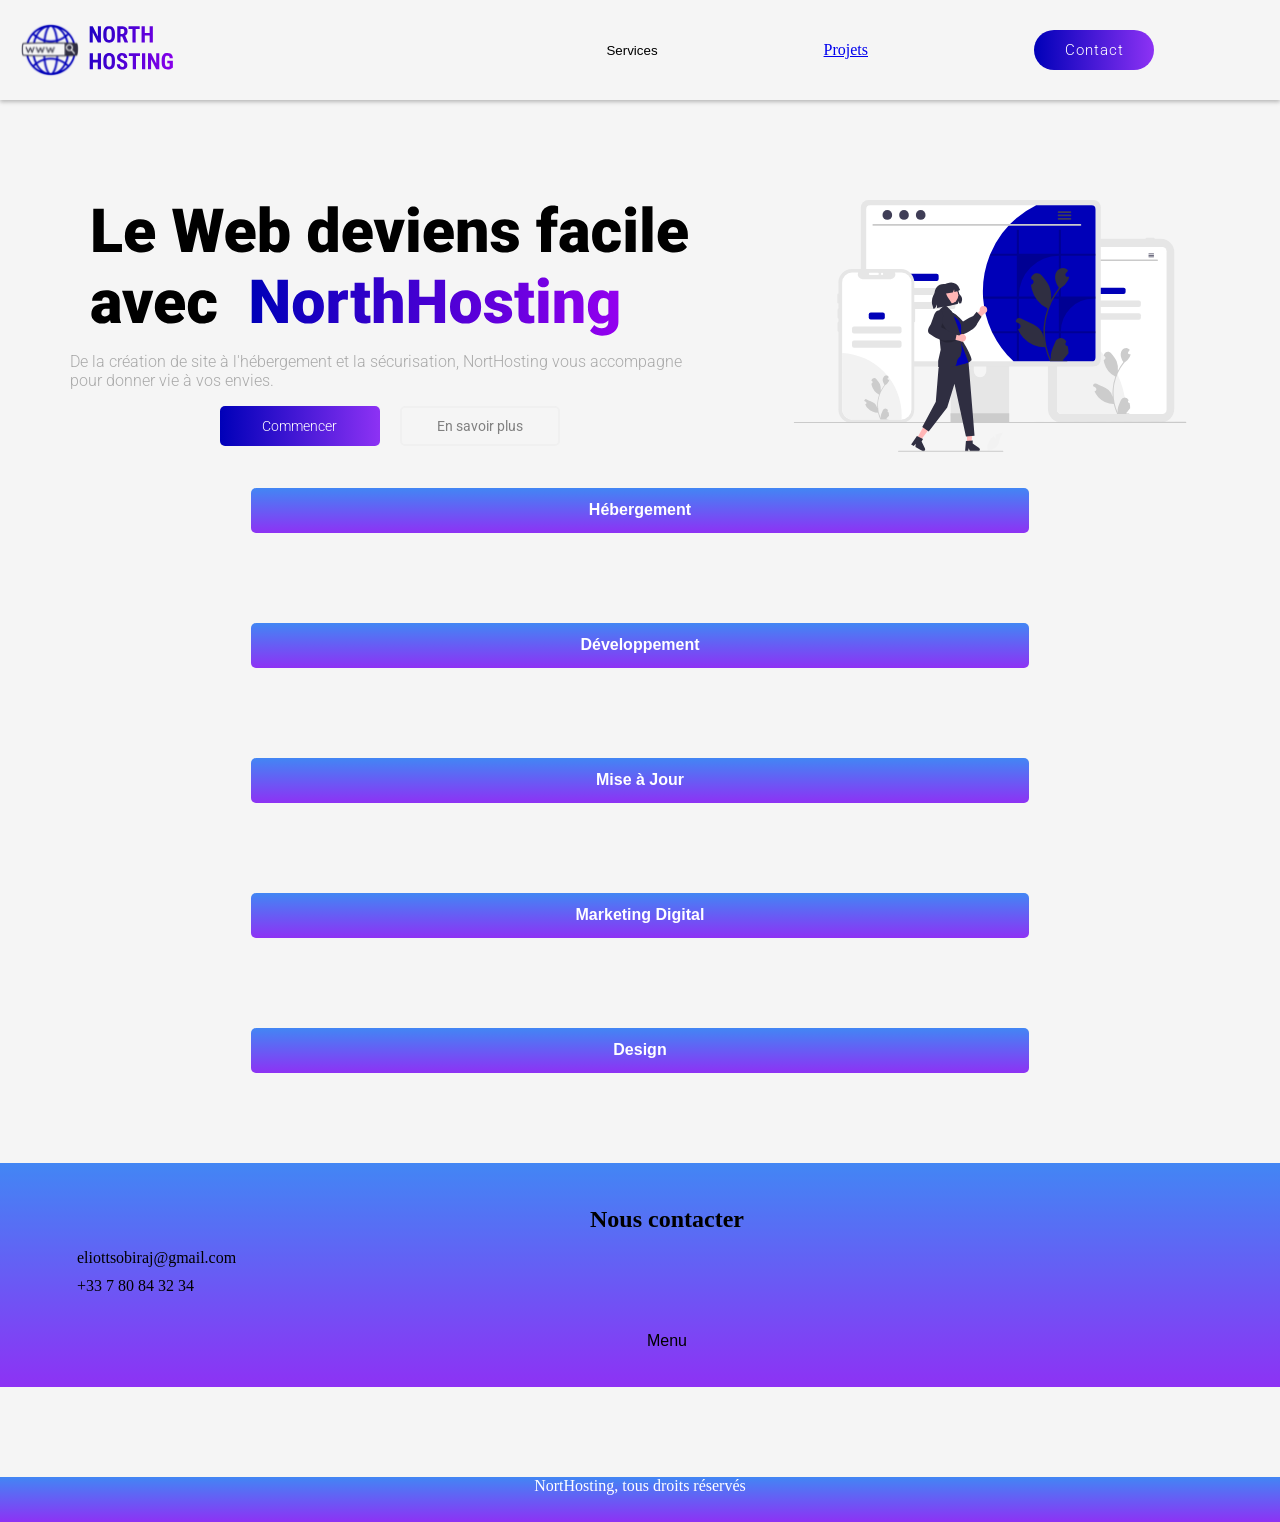
==== nord-hosting-htdocs/index.html @ eb7f335e "first upload of website file first upload of website file" ====
<!DOCTYPE html>
<html lang="fr">
<head>
    <meta charset="UTF-8">
    <meta http-equiv="X-UA-Compatible" content="IE=edge">
    <meta name="viewport" content="width=device-width, initial-scale=1.0">
    <link rel="stylesheet" href="style.css">
    <link rel="preconnect" href="https://fonts.googleapis.com">
    <link rel="preconnect" href="https://fonts.gstatic.com" crossorigin>
    <link href="https://fonts.googleapis.com/css2?family=Lilita+One&family=Roboto+Condensed:wght@700&family=Roboto:wght@100;300;400&display=swap" rel="stylesheet">
    <title>Document</title>
</head>

<body>
    <header>
        <div class="logo">
            <svg width="60" height="60" viewBox="0 0 100 100" fill="none" xmlns="http://www.w3.org/2000/svg" xmlns:xlink="http://www.w3.org/1999/xlink">
                <rect width="100" height="100" fill="url(#pattern0)"/>
                <defs>
                    <pattern id="pattern0" patternContentUnits="objectBoundingBox" width="1" height="1">
                        <use xlink:href="#image0_8_11" transform="scale(0.002)"/>
                    </pattern>
                    <image id="image0_8_11" width="500" height="500" xlink:href="[data-uri]"/>
                </defs>
            </svg>

            <div class="logo_name"><svg width="102" height="44" viewBox="0 0 122 64" fill="none" xmlns="http://www.w3.org/2000/svg">
                <path d="M17.3047 0.539062V24H12.7446L5.38086 9.3208V24H0.901367V0.539062H5.39697L12.8252 15.3794V0.539062H17.3047ZM37.5913 10.4487V14.3643C37.5913 16.0186 37.3872 17.4688 36.979 18.7148C36.5815 19.9502 36.0122 20.9868 35.271 21.8247C34.5405 22.6519 33.6543 23.2749 32.6123 23.6938C31.5811 24.1128 30.437 24.3223 29.1802 24.3223C27.9233 24.3223 26.7739 24.1128 25.7319 23.6938C24.7007 23.2749 23.8091 22.6519 23.0571 21.8247C22.3159 20.9868 21.7412 19.9502 21.333 18.7148C20.9248 17.4688 20.7207 16.0186 20.7207 14.3643V10.4487C20.7207 8.75146 20.9194 7.26904 21.3169 6.00146C21.7144 4.72314 22.2891 3.65967 23.041 2.81104C23.793 1.95166 24.6846 1.30713 25.7158 0.877441C26.7471 0.437012 27.8911 0.216797 29.1479 0.216797C30.4048 0.216797 31.5488 0.437012 32.5801 0.877441C33.6113 1.30713 34.5029 1.95166 35.2549 2.81104C36.0068 3.65967 36.5815 4.72314 36.979 6.00146C37.3872 7.26904 37.5913 8.75146 37.5913 10.4487ZM32.9023 14.3643V10.4165C32.9023 9.29932 32.8218 8.34863 32.6606 7.56445C32.4995 6.76953 32.2578 6.11963 31.9355 5.61475C31.6133 5.10986 31.2212 4.73926 30.7593 4.50293C30.2974 4.2666 29.7603 4.14844 29.1479 4.14844C28.5356 4.14844 27.9932 4.2666 27.5205 4.50293C27.0586 4.73926 26.6665 5.10986 26.3442 5.61475C26.0327 6.11963 25.7964 6.76953 25.6353 7.56445C25.4849 8.34863 25.4097 9.29932 25.4097 10.4165V14.3643C25.4097 15.4385 25.4902 16.3569 25.6514 17.1196C25.8125 17.8823 26.0542 18.5054 26.3765 18.9888C26.6987 19.4722 27.0908 19.832 27.5527 20.0684C28.0254 20.2939 28.5679 20.4067 29.1802 20.4067C29.7817 20.4067 30.3135 20.2939 30.7754 20.0684C31.248 19.832 31.6401 19.4722 31.9517 18.9888C32.2632 18.5054 32.4995 17.8823 32.6606 17.1196C32.8218 16.3569 32.9023 15.4385 32.9023 14.3643ZM41.0396 0.539062H48.5645C50.1328 0.539062 51.4702 0.807617 52.5767 1.34473C53.6831 1.88184 54.5317 2.67676 55.1226 3.72949C55.7134 4.78223 56.0088 6.08203 56.0088 7.62891C56.0088 8.89648 55.8369 9.98145 55.4932 10.8838C55.1494 11.7754 54.6606 12.522 54.0269 13.1235C53.3931 13.7144 52.6357 14.187 51.7549 14.5415L50.3208 15.3955H44.2139L44.1978 11.48H48.4355C49.0801 11.48 49.6118 11.3403 50.0308 11.061C50.4604 10.771 50.7773 10.3682 50.9814 9.85254C51.1963 9.32617 51.3037 8.71387 51.3037 8.01562C51.3037 7.27441 51.207 6.64063 51.0137 6.11426C50.8311 5.57715 50.5356 5.16895 50.1274 4.88965C49.73 4.59961 49.209 4.45459 48.5645 4.45459H45.7607V24H41.0396V0.539062ZM51.6904 24L47.3882 13.5425L52.335 13.5264L56.7339 23.7744V24H51.6904ZM67.8037 0.539062V24H63.1147V0.539062H67.8037ZM73.6367 0.539062V4.45459H57.3945V0.539062H73.6367ZM89.3794 10.0459V13.9453H79.7598V10.0459H89.3794ZM81.0972 0.539062V24H76.376V0.539062H81.0972ZM92.7954 0.539062V24H88.1226V0.539062H92.7954ZM13.9048 49.0459V52.9453H4.28516V49.0459H13.9048ZM5.62256 39.5391V63H0.901367V39.5391H5.62256ZM17.3208 39.5391V63H12.6479V39.5391H17.3208ZM37.6558 49.4487V53.3643C37.6558 55.0186 37.4517 56.4688 37.0435 57.7148C36.646 58.9502 36.0767 59.9868 35.3354 60.8247C34.605 61.6519 33.7188 62.2749 32.6768 62.6938C31.6455 63.1128 30.5015 63.3223 29.2446 63.3223C27.9878 63.3223 26.8384 63.1128 25.7964 62.6938C24.7651 62.2749 23.8735 61.6519 23.1216 60.8247C22.3804 59.9868 21.8057 58.9502 21.3975 57.7148C20.9893 56.4688 20.7852 55.0186 20.7852 53.3643V49.4487C20.7852 47.7515 20.9839 46.269 21.3813 45.0015C21.7788 43.7231 22.3535 42.6597 23.1055 41.811C23.8574 40.9517 24.749 40.3071 25.7803 39.8774C26.8115 39.437 27.9556 39.2168 29.2124 39.2168C30.4692 39.2168 31.6133 39.437 32.6445 39.8774C33.6758 40.3071 34.5674 40.9517 35.3193 41.811C36.0713 42.6597 36.646 43.7231 37.0435 45.0015C37.4517 46.269 37.6558 47.7515 37.6558 49.4487ZM32.9668 53.3643V49.4165C32.9668 48.2993 32.8862 47.3486 32.7251 46.5645C32.564 45.7695 32.3223 45.1196 32 44.6147C31.6777 44.1099 31.2856 43.7393 30.8237 43.5029C30.3618 43.2666 29.8247 43.1484 29.2124 43.1484C28.6001 43.1484 28.0576 43.2666 27.585 43.5029C27.123 43.7393 26.731 44.1099 26.4087 44.6147C26.0972 45.1196 25.8608 45.7695 25.6997 46.5645C25.5493 47.3486 25.4741 48.2993 25.4741 49.4165V53.3643C25.4741 54.4385 25.5547 55.3569 25.7158 56.1196C25.877 56.8823 26.1187 57.5054 26.4409 57.9888C26.7632 58.4722 27.1553 58.832 27.6172 59.0684C28.0898 59.2939 28.6323 59.4067 29.2446 59.4067C29.8462 59.4067 30.3779 59.2939 30.8398 59.0684C31.3125 58.832 31.7046 58.4722 32.0161 57.9888C32.3276 57.5054 32.564 56.8823 32.7251 56.1196C32.8862 55.3569 32.9668 54.4385 32.9668 53.3643ZM51.0137 56.8286C51.0137 56.4097 50.9761 56.0283 50.9009 55.6846C50.8257 55.3408 50.6646 55.0239 50.4175 54.7339C50.1812 54.4438 49.832 54.1538 49.3701 53.8638C48.9189 53.5737 48.3281 53.2729 47.5977 52.9614C46.7275 52.5962 45.8843 52.2095 45.0679 51.8013C44.2515 51.3823 43.5156 50.8989 42.8604 50.3511C42.2051 49.8032 41.6841 49.1587 41.2974 48.4175C40.9214 47.6655 40.7334 46.7847 40.7334 45.7749C40.7334 44.7866 40.9106 43.8896 41.2651 43.084C41.6304 42.2783 42.146 41.5908 42.812 41.0215C43.478 40.4414 44.2568 39.9956 45.1484 39.6841C46.0508 39.3726 47.0552 39.2168 48.1616 39.2168C49.6655 39.2168 50.9653 39.5283 52.061 40.1514C53.1675 40.7744 54.0215 41.6284 54.623 42.7134C55.2354 43.7983 55.5415 45.0444 55.5415 46.4517H50.8364C50.8364 45.7856 50.7397 45.2002 50.5464 44.6953C50.3638 44.1797 50.0684 43.7769 49.6602 43.4868C49.252 43.1968 48.7256 43.0518 48.0811 43.0518C47.4795 43.0518 46.98 43.1753 46.5825 43.4224C46.1958 43.6587 45.9058 43.9863 45.7124 44.4053C45.5298 44.8135 45.4385 45.2754 45.4385 45.791C45.4385 46.1777 45.5298 46.5269 45.7124 46.8384C45.9058 47.1392 46.1689 47.4131 46.502 47.6602C46.835 47.8965 47.2271 48.1274 47.6782 48.353C48.1401 48.5786 48.645 48.7988 49.1929 49.0137C50.2563 49.4326 51.1963 49.8945 52.0127 50.3994C52.8291 50.8936 53.5112 51.4521 54.0591 52.0752C54.6069 52.6875 55.0205 53.3804 55.2998 54.1538C55.5791 54.9272 55.7188 55.8081 55.7188 56.7964C55.7188 57.7739 55.5469 58.6655 55.2031 59.4712C54.8701 60.2661 54.3813 60.9536 53.7368 61.5337C53.0923 62.103 52.3135 62.5435 51.4004 62.855C50.498 63.1665 49.4883 63.3223 48.3711 63.3223C47.2861 63.3223 46.2603 63.1719 45.2935 62.8711C44.3267 62.5596 43.4727 62.0923 42.7314 61.4692C42.001 60.8354 41.4263 60.0352 41.0073 59.0684C40.5884 58.0908 40.3789 56.936 40.3789 55.604H45.1001C45.1001 56.313 45.1699 56.9199 45.3096 57.4248C45.4492 57.9189 45.6641 58.3164 45.9541 58.6172C46.2441 58.9072 46.5986 59.1274 47.0176 59.2778C47.4473 59.4175 47.936 59.4873 48.4839 59.4873C49.1069 59.4873 49.6011 59.3691 49.9663 59.1328C50.3423 58.8965 50.6108 58.5796 50.772 58.1821C50.9331 57.7847 51.0137 57.3335 51.0137 56.8286ZM68.2549 39.5391V63H63.5659V39.5391H68.2549ZM74.0879 39.5391V43.4546H57.8457V39.5391H74.0879ZM81.7256 39.5391V63H77.0366V39.5391H81.7256ZM102.157 39.5391V63H97.5972L90.2334 48.3208V63H85.7539V39.5391H90.2495L97.6777 54.3794V39.5391H102.157ZM121.896 50.6733V60.3413C121.563 60.6958 121.074 61.1094 120.43 61.582C119.796 62.0439 118.963 62.4521 117.932 62.8066C116.912 63.1504 115.666 63.3223 114.194 63.3223C112.894 63.3223 111.712 63.1182 110.649 62.71C109.596 62.3018 108.688 61.6841 107.926 60.8569C107.174 60.019 106.599 58.9771 106.202 57.731C105.804 56.4741 105.605 54.9863 105.605 53.2676V49.2715C105.605 47.5742 105.793 46.0972 106.169 44.8403C106.556 43.5728 107.115 42.52 107.845 41.6821C108.576 40.8442 109.446 40.2212 110.456 39.813C111.476 39.4048 112.625 39.2007 113.904 39.2007C115.666 39.2007 117.11 39.4961 118.238 40.0869C119.377 40.6777 120.236 41.5532 120.816 42.7134C121.407 43.8735 121.762 45.2969 121.88 46.9834H117.32C117.245 45.9951 117.078 45.2217 116.82 44.6631C116.573 44.1045 116.224 43.707 115.773 43.4707C115.322 43.2236 114.736 43.1001 114.017 43.1001C113.394 43.1001 112.851 43.2129 112.389 43.4385C111.927 43.6533 111.541 44.0078 111.229 44.502C110.917 44.9961 110.687 45.6299 110.536 46.4033C110.386 47.1768 110.311 48.1221 110.311 49.2393V53.2676C110.311 54.374 110.396 55.3193 110.568 56.1035C110.74 56.8877 110.993 57.5269 111.326 58.021C111.669 58.5151 112.099 58.875 112.615 59.1006C113.141 59.3154 113.759 59.4229 114.468 59.4229C115.037 59.4229 115.494 59.3638 115.837 59.2456C116.181 59.1274 116.455 59.0039 116.659 58.875C116.874 58.7354 117.051 58.6279 117.191 58.5527V54.2344H113.823V50.6733H121.896Z" fill="url(#paint0_linear_6_9)"/>
                <defs>
                    <linearGradient id="paint0_linear_6_9" x1="-36.5" y1="-4" x2="192" y2="63" gradientUnits="userSpaceOnUse">
                        <stop stop-color="#0000B8"/>
                        <stop offset="1" stop-color="#BF00FF"/>
                    </linearGradient>
                </defs>
            </svg>
            </div>
        </div>

        <nav>
            <ul class="link">
                <li><button class="bouton_menu">Services</button>
                    <ul class="menu">
                        <li>Hébergement</li>
                        <li>Développement</li>
                        <li>Mise à jour</li>
                        <li>Digital Marketing</li>
                        <li>Design d'application</li>
                    </ul>
                </li>
                <li><a href="#Projet">Projets</a></li>
                <li>
                    <div class="bouton_contact_div">
                        <button class="bouton_contact">Contact</button>
                    </div>
                </li>
            </ul>
        </nav>
    </header>

    <article>
        <div class="titletext">
            <svg width="597" height="131" viewBox="0 0 597 131" fill="none" xmlns="http://www.w3.org/2000/svg">
                <path d="M30.9595 38.958V47H9.0376V38.958H30.9595ZM12.7607 3.63281V47H2.30615V3.63281H12.7607ZM50.4985 47.5957C47.8774 47.5957 45.5343 47.1886 43.4692 46.3745C41.4041 45.5405 39.6567 44.3988 38.2271 42.9492C36.8172 41.4997 35.735 39.8317 34.9805 37.9453C34.2458 36.0589 33.8784 34.0633 33.8784 31.9585V30.8267C33.8784 28.4637 34.2061 26.2795 34.8613 24.2739C35.5166 22.2485 36.4896 20.4813 37.7803 18.9722C39.071 17.4631 40.6893 16.2915 42.6353 15.4575C44.5812 14.6037 46.8449 14.1768 49.4263 14.1768C51.7098 14.1768 53.755 14.5441 55.562 15.2788C57.369 16.0135 58.8979 17.0659 60.1489 18.436C61.4198 19.8062 62.3828 21.4642 63.0381 23.4102C63.7132 25.3561 64.0508 27.5404 64.0508 29.9629V34.0435H37.7207V27.7588H54.2515V26.9844C54.2713 25.9121 54.0827 24.9987 53.6855 24.2441C53.3083 23.4896 52.7523 22.9137 52.0176 22.5166C51.2829 22.1195 50.3893 21.9209 49.3369 21.9209C48.2448 21.9209 47.3413 22.1592 46.6265 22.6357C45.9315 23.1123 45.3854 23.7676 44.9883 24.6016C44.611 25.4157 44.3429 26.3589 44.1841 27.4312C44.0252 28.5034 43.9458 29.6353 43.9458 30.8267V31.9585C43.9458 33.1499 44.1047 34.2321 44.4224 35.2051C44.7599 36.1781 45.2365 37.012 45.8521 37.707C46.4875 38.3822 47.242 38.9084 48.1157 39.2856C49.0093 39.6629 50.022 39.8516 51.1538 39.8516C52.5239 39.8516 53.8742 39.5934 55.2046 39.0771C56.535 38.5609 57.6768 37.707 58.6299 36.5156L63.187 41.9365C62.5317 42.8698 61.5985 43.7733 60.3872 44.647C59.1958 45.5207 57.7661 46.2355 56.0981 46.7915C54.4302 47.3276 52.5636 47.5957 50.4985 47.5957ZM93.8062 43.0684L102.444 3.63281H107.597L110.396 6.99854L101.193 47H95.5039L93.8062 43.0684ZM91.5127 3.63281L98.8101 43.3662L96.9336 47H90.3511L81.1475 3.63281H91.5127ZM115.132 43.1577L122.37 3.63281H132.706L123.502 47H116.949L115.132 43.1577ZM111.32 3.63281L120.166 43.3066L118.379 47H112.69L103.278 6.93896L106.197 3.63281H111.32ZM150.994 47.5957C148.373 47.5957 146.029 47.1886 143.964 46.3745C141.899 45.5405 140.152 44.3988 138.722 42.9492C137.312 41.4997 136.23 39.8317 135.476 37.9453C134.741 36.0589 134.374 34.0633 134.374 31.9585V30.8267C134.374 28.4637 134.701 26.2795 135.356 24.2739C136.012 22.2485 136.985 20.4813 138.275 18.9722C139.566 17.4631 141.184 16.2915 143.13 15.4575C145.076 14.6037 147.34 14.1768 149.921 14.1768C152.205 14.1768 154.25 14.5441 156.057 15.2788C157.864 16.0135 159.393 17.0659 160.644 18.436C161.915 19.8062 162.878 21.4642 163.533 23.4102C164.208 25.3561 164.546 27.5404 164.546 29.9629V34.0435H138.216V27.7588H154.747V26.9844C154.766 25.9121 154.578 24.9987 154.181 24.2441C153.803 23.4896 153.247 22.9137 152.513 22.5166C151.778 22.1195 150.884 21.9209 149.832 21.9209C148.74 21.9209 147.836 22.1592 147.122 22.6357C146.427 23.1123 145.881 23.7676 145.483 24.6016C145.106 25.4157 144.838 26.3589 144.679 27.4312C144.52 28.5034 144.441 29.6353 144.441 30.8267V31.9585C144.441 33.1499 144.6 34.2321 144.917 35.2051C145.255 36.1781 145.732 37.012 146.347 37.707C146.983 38.3822 147.737 38.9084 148.611 39.2856C149.504 39.6629 150.517 39.8516 151.649 39.8516C153.019 39.8516 154.369 39.5934 155.7 39.0771C157.03 38.5609 158.172 37.707 159.125 36.5156L163.682 41.9365C163.027 42.8698 162.094 43.7733 160.882 44.647C159.691 45.5207 158.261 46.2355 156.593 46.7915C154.925 47.3276 153.059 47.5957 150.994 47.5957ZM168.716 1.25H178.753V39.0771L177.711 47H168.716V1.25ZM198.531 30.5288V31.1543C198.531 33.5967 198.283 35.8206 197.786 37.8262C197.29 39.8317 196.525 41.5692 195.493 43.0386C194.46 44.4881 193.16 45.61 191.591 46.4043C190.022 47.1986 188.166 47.5957 186.021 47.5957C184.075 47.5957 182.407 47.1787 181.017 46.3447C179.627 45.4909 178.465 44.3193 177.532 42.8301C176.599 41.321 175.844 39.5835 175.269 37.6177C174.693 35.632 174.236 33.5073 173.898 31.2437V30.499C174.236 28.2552 174.693 26.1504 175.269 24.1846C175.844 22.1989 176.599 20.4614 177.532 18.9722C178.465 17.4631 179.617 16.2915 180.987 15.4575C182.377 14.6037 184.035 14.1768 185.961 14.1768C188.126 14.1768 189.992 14.5838 191.561 15.3979C193.15 16.2121 194.46 17.3538 195.493 18.8232C196.525 20.2926 197.29 22.0202 197.786 24.0059C198.283 25.9915 198.531 28.1659 198.531 30.5288ZM188.493 31.1543V30.5288C188.493 29.3573 188.424 28.2552 188.285 27.2227C188.146 26.1901 187.897 25.2767 187.54 24.4824C187.183 23.6882 186.676 23.0627 186.021 22.606C185.366 22.1493 184.512 21.9209 183.459 21.9209C182.387 21.9209 181.484 22.0996 180.749 22.457C180.034 22.8145 179.458 23.3307 179.021 24.0059C178.604 24.6611 178.307 25.4753 178.128 26.4482C177.949 27.4014 177.87 28.4836 177.89 29.6948V32.0479C177.85 33.696 177.999 35.1058 178.336 36.2773C178.674 37.4489 179.26 38.3424 180.094 38.958C180.928 39.5736 182.069 39.8813 183.519 39.8813C184.591 39.8813 185.455 39.6729 186.11 39.2559C186.785 38.8389 187.292 38.2432 187.629 37.4688C187.967 36.6943 188.195 35.771 188.314 34.6987C188.434 33.6265 188.493 32.445 188.493 31.1543ZM236.715 39.6133V1.25H246.812V47H237.758L236.715 39.6133ZM216.938 31.2734V30.6479C216.938 28.2056 217.206 25.9816 217.742 23.9761C218.278 21.9507 219.073 20.2132 220.125 18.7637C221.177 17.2943 222.488 16.1624 224.057 15.3682C225.625 14.5739 227.432 14.1768 229.478 14.1768C231.304 14.1768 232.903 14.6037 234.273 15.4575C235.643 16.2915 236.815 17.4631 237.788 18.9722C238.761 20.4813 239.555 22.2485 240.17 24.2739C240.786 26.2795 241.253 28.4438 241.57 30.7671V31.5117C241.253 33.696 240.786 35.7611 240.17 37.707C239.555 39.6331 238.761 41.3408 237.788 42.8301C236.815 44.3193 235.633 45.4909 234.243 46.3447C232.873 47.1787 231.265 47.5957 229.418 47.5957C227.373 47.5957 225.566 47.1886 223.997 46.3745C222.448 45.5604 221.148 44.4186 220.095 42.9492C219.063 41.4798 218.278 39.7523 217.742 37.7666C217.206 35.7809 216.938 33.6165 216.938 31.2734ZM226.976 30.6479V31.2734C226.976 32.4847 227.055 33.6066 227.214 34.6392C227.373 35.6717 227.641 36.5851 228.018 37.3794C228.415 38.1538 228.931 38.7594 229.567 39.1963C230.222 39.6331 231.026 39.8516 231.979 39.8516C233.27 39.8516 234.333 39.5438 235.167 38.9282C236.02 38.3127 236.646 37.439 237.043 36.3071C237.46 35.1753 237.639 33.8449 237.579 32.3159V29.9629C237.619 28.6523 237.529 27.5007 237.311 26.5078C237.093 25.4951 236.745 24.6512 236.269 23.9761C235.812 23.3009 235.226 22.7946 234.511 22.457C233.816 22.0996 232.992 21.9209 232.039 21.9209C231.106 21.9209 230.312 22.1393 229.656 22.5762C229.021 23.013 228.505 23.6286 228.107 24.4229C227.71 25.1973 227.422 26.1206 227.244 27.1929C227.065 28.2453 226.976 29.397 226.976 30.6479ZM268.109 47.5957C265.488 47.5957 263.145 47.1886 261.08 46.3745C259.014 45.5405 257.267 44.3988 255.837 42.9492C254.428 41.4997 253.345 39.8317 252.591 37.9453C251.856 36.0589 251.489 34.0633 251.489 31.9585V30.8267C251.489 28.4637 251.816 26.2795 252.472 24.2739C253.127 22.2485 254.1 20.4813 255.391 18.9722C256.681 17.4631 258.3 16.2915 260.246 15.4575C262.192 14.6037 264.455 14.1768 267.037 14.1768C269.32 14.1768 271.365 14.5441 273.172 15.2788C274.979 16.0135 276.508 17.0659 277.759 18.436C279.03 19.8062 279.993 21.4642 280.648 23.4102C281.324 25.3561 281.661 27.5404 281.661 29.9629V34.0435H255.331V27.7588H271.862V26.9844C271.882 25.9121 271.693 24.9987 271.296 24.2441C270.919 23.4896 270.363 22.9137 269.628 22.5166C268.893 22.1195 268 21.9209 266.947 21.9209C265.855 21.9209 264.952 22.1592 264.237 22.6357C263.542 23.1123 262.996 23.7676 262.599 24.6016C262.221 25.4157 261.953 26.3589 261.794 27.4312C261.636 28.5034 261.556 29.6353 261.556 30.8267V31.9585C261.556 33.1499 261.715 34.2321 262.033 35.2051C262.37 36.1781 262.847 37.012 263.462 37.707C264.098 38.3822 264.852 38.9084 265.726 39.2856C266.62 39.6629 267.632 39.8516 268.764 39.8516C270.134 39.8516 271.485 39.5934 272.815 39.0771C274.145 38.5609 275.287 37.707 276.24 36.5156L280.797 41.9365C280.142 42.8698 279.209 43.7733 277.998 44.647C276.806 45.5207 275.376 46.2355 273.708 46.7915C272.041 47.3276 270.174 47.5957 268.109 47.5957ZM296.941 40.1196L303.285 14.7725H313.859L303.315 47H297.06L296.941 40.1196ZM293.188 14.7725L299.443 40.1196L299.383 47H293.099L282.584 14.7725H293.188ZM327.441 14.7725V47H317.374V14.7725H327.441ZM316.778 6.4624C316.778 5.03271 317.294 3.86117 318.327 2.94775C319.359 2.03434 320.7 1.57764 322.348 1.57764C323.996 1.57764 325.336 2.03434 326.369 2.94775C327.401 3.86117 327.917 5.03271 327.917 6.4624C327.917 7.89209 327.401 9.06364 326.369 9.97705C325.336 10.8905 323.996 11.3472 322.348 11.3472C320.7 11.3472 319.359 10.8905 318.327 9.97705C317.294 9.06364 316.778 7.89209 316.778 6.4624ZM349.244 47.5957C346.623 47.5957 344.279 47.1886 342.214 46.3745C340.149 45.5405 338.402 44.3988 336.972 42.9492C335.562 41.4997 334.48 39.8317 333.726 37.9453C332.991 36.0589 332.624 34.0633 332.624 31.9585V30.8267C332.624 28.4637 332.951 26.2795 333.606 24.2739C334.262 22.2485 335.235 20.4813 336.525 18.9722C337.816 17.4631 339.434 16.2915 341.38 15.4575C343.326 14.6037 345.59 14.1768 348.171 14.1768C350.455 14.1768 352.5 14.5441 354.307 15.2788C356.114 16.0135 357.643 17.0659 358.894 18.436C360.165 19.8062 361.128 21.4642 361.783 23.4102C362.458 25.3561 362.796 27.5404 362.796 29.9629V34.0435H336.466V27.7588H352.997V26.9844C353.016 25.9121 352.828 24.9987 352.431 24.2441C352.053 23.4896 351.497 22.9137 350.763 22.5166C350.028 22.1195 349.134 21.9209 348.082 21.9209C346.99 21.9209 346.086 22.1592 345.372 22.6357C344.677 23.1123 344.131 23.7676 343.733 24.6016C343.356 25.4157 343.088 26.3589 342.929 27.4312C342.77 28.5034 342.691 29.6353 342.691 30.8267V31.9585C342.691 33.1499 342.85 34.2321 343.167 35.2051C343.505 36.1781 343.982 37.012 344.597 37.707C345.233 38.3822 345.987 38.9084 346.861 39.2856C347.754 39.6629 348.767 39.8516 349.899 39.8516C351.269 39.8516 352.619 39.5934 353.95 39.0771C355.28 38.5609 356.422 37.707 357.375 36.5156L361.932 41.9365C361.277 42.8698 360.344 43.7733 359.132 44.647C357.941 45.5207 356.511 46.2355 354.843 46.7915C353.175 47.3276 351.309 47.5957 349.244 47.5957ZM376.735 21.6528V47H366.698V14.7725H376.11L376.735 21.6528ZM375.544 29.7842L373.191 29.8438C373.191 27.3815 373.489 25.1873 374.084 23.2612C374.68 21.3153 375.524 19.6672 376.616 18.3169C377.708 16.9666 379.009 15.944 380.518 15.249C382.047 14.5342 383.745 14.1768 385.611 14.1768C387.101 14.1768 388.461 14.3952 389.692 14.832C390.943 15.2689 392.015 15.9738 392.909 16.9468C393.822 17.9198 394.517 19.2104 394.994 20.8188C395.49 22.4074 395.738 24.3732 395.738 26.7163V47H385.641V26.6865C385.641 25.3958 385.462 24.4129 385.105 23.7378C384.748 23.0428 384.231 22.5662 383.556 22.3081C382.881 22.05 382.057 21.9209 381.084 21.9209C380.051 21.9209 379.178 22.1195 378.463 22.5166C377.748 22.9137 377.172 23.4697 376.735 24.1846C376.318 24.8796 376.011 25.7036 375.812 26.6567C375.633 27.6099 375.544 28.6523 375.544 29.7842ZM418.196 37.9453C418.196 37.3893 418.008 36.9128 417.63 36.5156C417.273 36.0986 416.638 35.7214 415.724 35.3838C414.811 35.0264 413.53 34.6689 411.882 34.3115C410.313 33.974 408.834 33.5272 407.444 32.9712C406.074 32.4152 404.872 31.7401 403.84 30.9458C402.807 30.1515 401.993 29.2083 401.397 28.1162C400.822 27.0241 400.534 25.7731 400.534 24.3633C400.534 22.9932 400.822 21.7025 401.397 20.4912C401.993 19.2601 402.857 18.1779 403.989 17.2446C405.14 16.2915 406.54 15.5469 408.188 15.0107C409.837 14.4548 411.713 14.1768 413.818 14.1768C416.717 14.1768 419.219 14.6235 421.324 15.5171C423.429 16.3908 425.047 17.6219 426.179 19.2104C427.33 20.7791 427.906 22.596 427.906 24.6611H417.869C417.869 23.847 417.73 23.152 417.452 22.5762C417.194 22.0003 416.767 21.5635 416.171 21.2656C415.575 20.9479 414.781 20.7891 413.788 20.7891C413.093 20.7891 412.458 20.9181 411.882 21.1763C411.326 21.4344 410.879 21.7918 410.542 22.2485C410.204 22.7052 410.035 23.2414 410.035 23.8569C410.035 24.2938 410.134 24.6909 410.333 25.0483C410.551 25.3859 410.879 25.7036 411.316 26.0015C411.753 26.2795 412.309 26.5376 412.984 26.7759C413.659 26.9943 414.473 27.1929 415.426 27.3716C417.591 27.7687 419.616 28.3346 421.502 29.0693C423.389 29.804 424.918 30.8465 426.089 32.1968C427.281 33.547 427.876 35.3639 427.876 37.6475C427.876 39.0771 427.549 40.3976 426.894 41.6089C426.238 42.8003 425.295 43.8527 424.064 44.7661C422.833 45.6597 421.354 46.3547 419.626 46.8511C417.898 47.3475 415.952 47.5957 413.788 47.5957C410.71 47.5957 408.109 47.0496 405.984 45.9575C403.86 44.8455 402.251 43.4556 401.159 41.7876C400.087 40.0998 399.551 38.3921 399.551 36.6646H408.903C408.943 37.6574 409.181 38.4715 409.618 39.1069C410.075 39.7424 410.681 40.209 411.435 40.5068C412.19 40.8047 413.063 40.9536 414.056 40.9536C414.97 40.9536 415.724 40.8245 416.32 40.5664C416.935 40.3083 417.402 39.9608 417.72 39.5239C418.037 39.0672 418.196 38.541 418.196 37.9453ZM460.074 47H449.977V12.1514C449.977 9.64941 450.483 7.5446 451.496 5.83691C452.509 4.12923 453.938 2.83854 455.785 1.96484C457.632 1.07129 459.816 0.624512 462.338 0.624512C463.212 0.624512 464.036 0.684082 464.81 0.803223C465.584 0.922363 466.339 1.07129 467.074 1.25L467.104 8.63672C466.746 8.53743 466.379 8.46794 466.001 8.42822C465.624 8.38851 465.158 8.36865 464.602 8.36865C463.629 8.36865 462.805 8.51758 462.129 8.81543C461.454 9.09342 460.938 9.52035 460.581 10.0962C460.243 10.6522 460.074 11.3372 460.074 12.1514V47ZM466.329 14.7725V21.7422H445.331V14.7725H466.329ZM486.672 38.8984V25.6143C486.672 24.7008 486.543 23.9165 486.285 23.2612C486.027 22.606 485.62 22.0996 485.064 21.7422C484.508 21.3649 483.763 21.1763 482.83 21.1763C482.076 21.1763 481.43 21.3053 480.894 21.5635C480.358 21.8216 479.951 22.2088 479.673 22.7251C479.395 23.2414 479.256 23.8966 479.256 24.6909H469.218C469.218 23.2017 469.546 21.8216 470.201 20.5508C470.876 19.2601 471.829 18.1382 473.061 17.1851C474.312 16.2319 475.801 15.4972 477.528 14.981C479.276 14.4448 481.222 14.1768 483.366 14.1768C485.928 14.1768 488.211 14.6037 490.217 15.4575C492.242 16.3114 493.841 17.5921 495.012 19.2998C496.184 20.9876 496.77 23.1123 496.77 25.6738V38.8687C496.77 40.9735 496.889 42.5719 497.127 43.6641C497.365 44.7363 497.703 45.6795 498.14 46.4937V47H488.072C487.596 46.0072 487.238 44.7959 487 43.3662C486.782 41.9167 486.672 40.4274 486.672 38.8984ZM487.894 27.312L487.953 32.6733H483.515C482.582 32.6733 481.788 32.8024 481.132 33.0605C480.497 33.3187 479.981 33.6761 479.583 34.1328C479.206 34.5697 478.928 35.0661 478.75 35.6221C478.591 36.1781 478.511 36.7638 478.511 37.3794C478.511 37.9751 478.65 38.5112 478.928 38.9878C479.226 39.4445 479.623 39.8019 480.12 40.0601C480.616 40.3182 481.172 40.4473 481.788 40.4473C482.9 40.4473 483.843 40.2388 484.617 39.8218C485.411 39.3849 486.017 38.8587 486.434 38.2432C486.851 37.6276 487.06 37.0518 487.06 36.5156L489.264 40.626C488.867 41.4202 488.41 42.2244 487.894 43.0386C487.397 43.8527 486.772 44.6073 486.017 45.3022C485.282 45.9774 484.379 46.5334 483.307 46.9702C482.234 47.3872 480.934 47.5957 479.405 47.5957C477.419 47.5957 475.592 47.1886 473.924 46.3745C472.276 45.5604 470.956 44.4285 469.963 42.979C468.97 41.5096 468.474 39.8218 468.474 37.9155C468.474 36.2476 468.771 34.7583 469.367 33.4478C469.983 32.1372 470.906 31.0252 472.137 30.1118C473.368 29.1984 474.937 28.5034 476.843 28.0269C478.75 27.5503 480.993 27.312 483.575 27.312H487.894ZM515.951 39.8516C516.884 39.8516 517.679 39.6828 518.334 39.3452C519.009 38.9878 519.515 38.4914 519.853 37.856C520.21 37.2007 520.379 36.4163 520.359 35.5029H529.801C529.821 37.9255 529.225 40.0501 528.014 41.877C526.823 43.6839 525.194 45.0938 523.129 46.1064C521.084 47.0993 518.771 47.5957 516.189 47.5957C513.668 47.5957 511.464 47.1886 509.577 46.3745C507.691 45.5405 506.112 44.3888 504.841 42.9194C503.59 41.4302 502.647 39.6927 502.012 37.707C501.396 35.7214 501.088 33.5669 501.088 31.2437V30.5586C501.088 28.2354 501.396 26.0809 502.012 24.0952C502.647 22.0897 503.59 20.3522 504.841 18.8828C506.112 17.3936 507.681 16.2419 509.547 15.4277C511.434 14.5938 513.628 14.1768 516.13 14.1768C518.811 14.1768 521.174 14.6831 523.219 15.6958C525.284 16.7085 526.902 18.1779 528.074 20.104C529.245 22.0301 529.821 24.3633 529.801 27.1035H520.359C520.379 26.1305 520.23 25.2568 519.913 24.4824C519.595 23.708 519.098 23.0924 518.423 22.6357C517.768 22.1592 516.924 21.9209 515.892 21.9209C514.859 21.9209 514.025 22.1493 513.39 22.606C512.754 23.0627 512.268 23.6981 511.93 24.5122C511.612 25.3065 511.394 26.2199 511.275 27.2524C511.176 28.285 511.126 29.387 511.126 30.5586V31.2437C511.126 32.4351 511.176 33.557 511.275 34.6094C511.394 35.6419 511.622 36.5553 511.96 37.3496C512.298 38.124 512.784 38.7396 513.419 39.1963C514.055 39.6331 514.899 39.8516 515.951 39.8516ZM544.694 14.7725V47H534.626V14.7725H544.694ZM534.031 6.4624C534.031 5.03271 534.547 3.86117 535.58 2.94775C536.612 2.03434 537.952 1.57764 539.601 1.57764C541.249 1.57764 542.589 2.03434 543.622 2.94775C544.654 3.86117 545.17 5.03271 545.17 6.4624C545.17 7.89209 544.654 9.06364 543.622 9.97705C542.589 10.8905 541.249 11.3472 539.601 11.3472C537.952 11.3472 536.612 10.8905 535.58 9.97705C534.547 9.06364 534.031 7.89209 534.031 6.4624ZM561.493 1.25V47H551.425V1.25H561.493ZM583.295 47.5957C580.674 47.5957 578.331 47.1886 576.266 46.3745C574.201 45.5405 572.454 44.3988 571.024 42.9492C569.614 41.4997 568.532 39.8317 567.777 37.9453C567.043 36.0589 566.675 34.0633 566.675 31.9585V30.8267C566.675 28.4637 567.003 26.2795 567.658 24.2739C568.313 22.2485 569.286 20.4813 570.577 18.9722C571.868 17.4631 573.486 16.2915 575.432 15.4575C577.378 14.6037 579.642 14.1768 582.223 14.1768C584.507 14.1768 586.552 14.5441 588.359 15.2788C590.166 16.0135 591.695 17.0659 592.946 18.436C594.217 19.8062 595.18 21.4642 595.835 23.4102C596.51 25.3561 596.848 27.5404 596.848 29.9629V34.0435H570.518V27.7588H587.048V26.9844C587.068 25.9121 586.88 24.9987 586.482 24.2441C586.105 23.4896 585.549 22.9137 584.814 22.5166C584.08 22.1195 583.186 21.9209 582.134 21.9209C581.042 21.9209 580.138 22.1592 579.423 22.6357C578.728 23.1123 578.182 23.7676 577.785 24.6016C577.408 25.4157 577.14 26.3589 576.981 27.4312C576.822 28.5034 576.743 29.6353 576.743 30.8267V31.9585C576.743 33.1499 576.902 34.2321 577.219 35.2051C577.557 36.1781 578.033 37.012 578.649 37.707C579.284 38.3822 580.039 38.9084 580.913 39.2856C581.806 39.6629 582.819 39.8516 583.951 39.8516C585.321 39.8516 586.671 39.5934 588.001 39.0771C589.332 38.5609 590.474 37.707 591.427 36.5156L595.984 41.9365C595.329 42.8698 594.395 43.7733 593.184 44.647C591.993 45.5207 590.563 46.2355 588.895 46.7915C587.227 47.3276 585.361 47.5957 583.295 47.5957ZM18.5688 109.898V96.6143C18.5688 95.7008 18.4398 94.9165 18.1816 94.2612C17.9235 93.606 17.5164 93.0996 16.9604 92.7422C16.4045 92.3649 15.6598 92.1763 14.7266 92.1763C13.972 92.1763 13.3267 92.3053 12.7905 92.5635C12.2544 92.8216 11.8473 93.2088 11.5693 93.7251C11.2913 94.2414 11.1523 94.8966 11.1523 95.6909H1.11475C1.11475 94.2017 1.44238 92.8216 2.09766 91.5508C2.77279 90.2601 3.72591 89.1382 4.95703 88.1851C6.20801 87.2319 7.69727 86.4972 9.4248 85.981C11.1722 85.4448 13.1182 85.1768 15.2627 85.1768C17.8242 85.1768 20.1077 85.6037 22.1133 86.4575C24.1387 87.3114 25.7371 88.5921 26.9087 90.2998C28.0802 91.9876 28.666 94.1123 28.666 96.6738V109.869C28.666 111.973 28.7852 113.572 29.0234 114.664C29.2617 115.736 29.5993 116.68 30.0361 117.494V118H19.9688C19.4922 117.007 19.1348 115.796 18.8965 114.366C18.6781 112.917 18.5688 111.427 18.5688 109.898ZM19.79 98.312L19.8496 103.673H15.4116C14.4784 103.673 13.6841 103.802 13.0288 104.061C12.3934 104.319 11.8771 104.676 11.48 105.133C11.1027 105.57 10.8247 106.066 10.646 106.622C10.4871 107.178 10.4077 107.764 10.4077 108.379C10.4077 108.975 10.5467 109.511 10.8247 109.988C11.1226 110.444 11.5197 110.802 12.0161 111.06C12.5125 111.318 13.0685 111.447 13.6841 111.447C14.7961 111.447 15.7393 111.239 16.5137 110.822C17.3079 110.385 17.9136 109.859 18.3306 109.243C18.7476 108.628 18.9561 108.052 18.9561 107.516L21.1602 111.626C20.763 112.42 20.3063 113.224 19.79 114.039C19.2936 114.853 18.6681 115.607 17.9136 116.302C17.1789 116.977 16.2754 117.533 15.2031 117.97C14.1309 118.387 12.8302 118.596 11.3013 118.596C9.31559 118.596 7.48877 118.189 5.8208 117.375C4.17269 116.56 2.85221 115.429 1.85938 113.979C0.866536 112.51 0.370117 110.822 0.370117 108.916C0.370117 107.248 0.667969 105.758 1.26367 104.448C1.87923 103.137 2.80257 102.025 4.03369 101.112C5.26481 100.198 6.8335 99.5034 8.73975 99.0269C10.646 98.5503 12.8898 98.312 15.4712 98.312H19.79ZM45.3755 111.12L51.7197 85.7725H62.2935L51.7495 118H45.4946L45.3755 111.12ZM41.6226 85.7725L47.8774 111.12L47.8179 118H41.5332L31.019 85.7725H41.6226ZM80.4624 118.596C77.8413 118.596 75.4982 118.189 73.4331 117.375C71.368 116.541 69.6206 115.399 68.1909 113.949C66.7811 112.5 65.6989 110.832 64.9443 108.945C64.2096 107.059 63.8423 105.063 63.8423 102.958V101.827C63.8423 99.4637 64.1699 97.2795 64.8252 95.2739C65.4805 93.2485 66.4535 91.4813 67.7441 89.9722C69.0348 88.4631 70.6532 87.2915 72.5991 86.4575C74.5451 85.6037 76.8088 85.1768 79.3901 85.1768C81.6737 85.1768 83.7189 85.5441 85.5259 86.2788C87.3328 87.0135 88.8618 88.0659 90.1128 89.436C91.3836 90.8062 92.3467 92.4642 93.002 94.4102C93.6771 96.3561 94.0146 98.5404 94.0146 100.963V105.043H67.6846V98.7588H84.2153V97.9844C84.2352 96.9121 84.0465 95.9987 83.6494 95.2441C83.2721 94.4896 82.7161 93.9137 81.9814 93.5166C81.2467 93.1195 80.3532 92.9209 79.3008 92.9209C78.2087 92.9209 77.3052 93.1592 76.5903 93.6357C75.8953 94.1123 75.3493 94.7676 74.9521 95.6016C74.5749 96.4157 74.3068 97.3589 74.1479 98.4312C73.9891 99.5034 73.9097 100.635 73.9097 101.827V102.958C73.9097 104.15 74.0685 105.232 74.3862 106.205C74.7238 107.178 75.2004 108.012 75.8159 108.707C76.4513 109.382 77.2059 109.908 78.0796 110.286C78.9731 110.663 79.9858 110.852 81.1177 110.852C82.4878 110.852 83.8381 110.593 85.1685 110.077C86.4989 109.561 87.6406 108.707 88.5938 107.516L93.1509 112.937C92.4956 113.87 91.5623 114.773 90.3511 115.647C89.1597 116.521 87.73 117.236 86.062 117.792C84.394 118.328 82.5275 118.596 80.4624 118.596ZM111.707 110.852C112.64 110.852 113.435 110.683 114.09 110.345C114.765 109.988 115.271 109.491 115.609 108.856C115.966 108.201 116.135 107.416 116.115 106.503H125.557C125.577 108.925 124.981 111.05 123.77 112.877C122.579 114.684 120.95 116.094 118.885 117.106C116.84 118.099 114.527 118.596 111.945 118.596C109.424 118.596 107.219 118.189 105.333 117.375C103.447 116.541 101.868 115.389 100.597 113.919C99.3462 112.43 98.403 110.693 97.7676 108.707C97.152 106.721 96.8442 104.567 96.8442 102.244V101.559C96.8442 99.2354 97.152 97.0809 97.7676 95.0952C98.403 93.0897 99.3462 91.3522 100.597 89.8828C101.868 88.3936 103.437 87.2419 105.303 86.4277C107.19 85.5938 109.384 85.1768 111.886 85.1768C114.566 85.1768 116.929 85.6831 118.975 86.6958C121.04 87.7085 122.658 89.1779 123.83 91.104C125.001 93.0301 125.577 95.3633 125.557 98.1035H116.115C116.135 97.1305 115.986 96.2568 115.668 95.4824C115.351 94.708 114.854 94.0924 114.179 93.6357C113.524 93.1592 112.68 92.9209 111.647 92.9209C110.615 92.9209 109.781 93.1493 109.146 93.606C108.51 94.0627 108.024 94.6981 107.686 95.5122C107.368 96.3065 107.15 97.2199 107.031 98.2524C106.931 99.285 106.882 100.387 106.882 101.559V102.244C106.882 103.435 106.931 104.557 107.031 105.609C107.15 106.642 107.378 107.555 107.716 108.35C108.053 109.124 108.54 109.74 109.175 110.196C109.811 110.633 110.655 110.852 111.707 110.852Z" fill="black"/>
                <path d="M196.922 74.6328V118H186.498L171.158 91.0146V118H160.704V74.6328H171.158L186.498 101.618V74.6328H196.922ZM201.807 102.214V101.588C201.807 99.2254 202.145 97.0511 202.82 95.0654C203.495 93.0599 204.488 91.3224 205.798 89.853C207.109 88.3836 208.727 87.2419 210.653 86.4277C212.579 85.5938 214.803 85.1768 217.325 85.1768C219.867 85.1768 222.101 85.5938 224.027 86.4277C225.973 87.2419 227.601 88.3836 228.912 89.853C230.222 91.3224 231.215 93.0599 231.89 95.0654C232.565 97.0511 232.903 99.2254 232.903 101.588V102.214C232.903 104.557 232.565 106.731 231.89 108.737C231.215 110.722 230.222 112.46 228.912 113.949C227.601 115.419 225.983 116.56 224.057 117.375C222.131 118.189 219.907 118.596 217.385 118.596C214.863 118.596 212.629 118.189 210.683 117.375C208.737 116.56 207.109 115.419 205.798 113.949C204.488 112.46 203.495 110.722 202.82 108.737C202.145 106.731 201.807 104.557 201.807 102.214ZM211.845 101.588V102.214C211.845 103.425 211.934 104.557 212.113 105.609C212.292 106.662 212.589 107.585 213.006 108.379C213.423 109.154 213.989 109.759 214.704 110.196C215.419 110.633 216.312 110.852 217.385 110.852C218.437 110.852 219.311 110.633 220.006 110.196C220.721 109.759 221.287 109.154 221.704 108.379C222.121 107.585 222.418 106.662 222.597 105.609C222.776 104.557 222.865 103.425 222.865 102.214V101.588C222.865 100.417 222.776 99.3148 222.597 98.2822C222.418 97.2298 222.121 96.3065 221.704 95.5122C221.287 94.6981 220.721 94.0627 220.006 93.606C219.291 93.1493 218.397 92.9209 217.325 92.9209C216.273 92.9209 215.389 93.1493 214.674 93.606C213.979 94.0627 213.423 94.6981 213.006 95.5122C212.589 96.3065 212.292 97.2298 212.113 98.2822C211.934 99.3148 211.845 100.417 211.845 101.588ZM247.498 93.7549V118H237.46V85.7725H246.842L247.498 93.7549ZM257.029 85.5342L256.85 94.8569C256.453 94.8172 255.917 94.7676 255.242 94.708C254.567 94.6484 254.001 94.6187 253.544 94.6187C252.372 94.6187 251.36 94.7576 250.506 95.0356C249.672 95.2938 248.977 95.6909 248.421 96.2271C247.885 96.7433 247.488 97.3986 247.229 98.1929C246.991 98.9871 246.882 99.9105 246.902 100.963L245.085 99.7715C245.085 97.6071 245.293 95.6413 245.71 93.874C246.147 92.0869 246.763 90.548 247.557 89.2573C248.351 87.9468 249.314 86.944 250.446 86.249C251.578 85.5342 252.849 85.1768 254.259 85.1768C254.755 85.1768 255.242 85.2065 255.718 85.2661C256.215 85.3257 256.652 85.415 257.029 85.5342ZM278.951 85.7725V92.7422H259.531V85.7725H278.951ZM263.611 77.7603H273.649V107.486C273.649 108.34 273.748 109.005 273.947 109.481C274.145 109.938 274.483 110.266 274.959 110.464C275.456 110.643 276.111 110.732 276.925 110.732C277.501 110.732 277.978 110.722 278.355 110.703C278.732 110.663 279.09 110.613 279.427 110.554V117.732C278.573 118.01 277.68 118.218 276.747 118.357C275.813 118.516 274.82 118.596 273.768 118.596C271.624 118.596 269.787 118.258 268.258 117.583C266.749 116.908 265.597 115.846 264.803 114.396C264.008 112.946 263.611 111.06 263.611 108.737V77.7603ZM292.771 72.25V118H282.733V72.25H292.771ZM291.58 100.784L289.227 100.844C289.227 98.5801 289.505 96.4951 290.061 94.5889C290.617 92.6826 291.411 91.0246 292.443 89.6147C293.476 88.2049 294.717 87.1128 296.167 86.3384C297.616 85.564 299.224 85.1768 300.992 85.1768C302.58 85.1768 304.03 85.4051 305.34 85.8618C306.671 86.3185 307.812 87.0532 308.766 88.0659C309.739 89.0786 310.483 90.3991 311 92.0273C311.536 93.6556 311.804 95.6413 311.804 97.9844V118H301.707V97.9248C301.707 96.6143 301.518 95.6016 301.141 94.8867C300.783 94.152 300.267 93.6457 299.592 93.3677C298.917 93.0698 298.093 92.9209 297.12 92.9209C295.948 92.9209 294.995 93.1195 294.26 93.5166C293.526 93.9137 292.96 94.4697 292.562 95.1846C292.185 95.8796 291.927 96.7036 291.788 97.6567C291.649 98.6099 291.58 99.6523 291.58 100.784ZM347.069 91.8486V99.8906H324.82V91.8486H347.069ZM328.305 74.6328V118H317.85V74.6328H328.305ZM354.099 74.6328V118H343.674V74.6328H354.099ZM359.013 102.214V101.588C359.013 99.2254 359.351 97.0511 360.026 95.0654C360.701 93.0599 361.694 91.3224 363.004 89.853C364.315 88.3836 365.933 87.2419 367.859 86.4277C369.785 85.5938 372.009 85.1768 374.531 85.1768C377.073 85.1768 379.307 85.5938 381.233 86.4277C383.179 87.2419 384.807 88.3836 386.118 89.853C387.428 91.3224 388.421 93.0599 389.096 95.0654C389.771 97.0511 390.109 99.2254 390.109 101.588V102.214C390.109 104.557 389.771 106.731 389.096 108.737C388.421 110.722 387.428 112.46 386.118 113.949C384.807 115.419 383.189 116.56 381.263 117.375C379.337 118.189 377.113 118.596 374.591 118.596C372.069 118.596 369.835 118.189 367.889 117.375C365.943 116.56 364.315 115.419 363.004 113.949C361.694 112.46 360.701 110.722 360.026 108.737C359.351 106.731 359.013 104.557 359.013 102.214ZM369.051 101.588V102.214C369.051 103.425 369.14 104.557 369.319 105.609C369.498 106.662 369.795 107.585 370.212 108.379C370.629 109.154 371.195 109.759 371.91 110.196C372.625 110.633 373.519 110.852 374.591 110.852C375.643 110.852 376.517 110.633 377.212 110.196C377.927 109.759 378.493 109.154 378.91 108.379C379.327 107.585 379.625 106.662 379.803 105.609C379.982 104.557 380.071 103.425 380.071 102.214V101.588C380.071 100.417 379.982 99.3148 379.803 98.2822C379.625 97.2298 379.327 96.3065 378.91 95.5122C378.493 94.6981 377.927 94.0627 377.212 93.606C376.497 93.1493 375.604 92.9209 374.531 92.9209C373.479 92.9209 372.595 93.1493 371.88 93.606C371.185 94.0627 370.629 94.6981 370.212 95.5122C369.795 96.3065 369.498 97.2298 369.319 98.2822C369.14 99.3148 369.051 100.417 369.051 101.588ZM411.465 108.945C411.465 108.389 411.276 107.913 410.899 107.516C410.542 107.099 409.906 106.721 408.993 106.384C408.079 106.026 406.799 105.669 405.15 105.312C403.582 104.974 402.102 104.527 400.712 103.971C399.342 103.415 398.141 102.74 397.108 101.946C396.076 101.152 395.262 100.208 394.666 99.1162C394.09 98.0241 393.802 96.7731 393.802 95.3633C393.802 93.9932 394.09 92.7025 394.666 91.4912C395.262 90.2601 396.125 89.1779 397.257 88.2446C398.409 87.2915 399.809 86.5469 401.457 86.0107C403.105 85.4548 404.982 85.1768 407.086 85.1768C409.986 85.1768 412.487 85.6235 414.592 86.5171C416.697 87.3908 418.315 88.6219 419.447 90.2104C420.599 91.7791 421.175 93.596 421.175 95.6611H411.137C411.137 94.847 410.998 94.152 410.72 93.5762C410.462 93.0003 410.035 92.5635 409.439 92.2656C408.844 91.9479 408.049 91.7891 407.057 91.7891C406.362 91.7891 405.726 91.9181 405.15 92.1763C404.594 92.4344 404.148 92.7918 403.81 93.2485C403.472 93.7052 403.304 94.2414 403.304 94.8569C403.304 95.2938 403.403 95.6909 403.602 96.0483C403.82 96.3859 404.148 96.7036 404.584 97.0015C405.021 97.2795 405.577 97.5376 406.252 97.7759C406.928 97.9943 407.742 98.1929 408.695 98.3716C410.859 98.7687 412.885 99.3346 414.771 100.069C416.657 100.804 418.186 101.847 419.358 103.197C420.549 104.547 421.145 106.364 421.145 108.647C421.145 110.077 420.817 111.398 420.162 112.609C419.507 113.8 418.564 114.853 417.333 115.766C416.101 116.66 414.622 117.355 412.895 117.851C411.167 118.347 409.221 118.596 407.057 118.596C403.979 118.596 401.378 118.05 399.253 116.958C397.128 115.846 395.52 114.456 394.428 112.788C393.355 111.1 392.819 109.392 392.819 107.665H402.172C402.212 108.657 402.45 109.472 402.887 110.107C403.343 110.742 403.949 111.209 404.704 111.507C405.458 111.805 406.332 111.954 407.325 111.954C408.238 111.954 408.993 111.825 409.588 111.566C410.204 111.308 410.671 110.961 410.988 110.524C411.306 110.067 411.465 109.541 411.465 108.945ZM442.829 85.7725V92.7422H423.409V85.7725H442.829ZM427.489 77.7603H437.527V107.486C437.527 108.34 437.626 109.005 437.825 109.481C438.023 109.938 438.361 110.266 438.837 110.464C439.334 110.643 439.989 110.732 440.803 110.732C441.379 110.732 441.856 110.722 442.233 110.703C442.61 110.663 442.968 110.613 443.305 110.554V117.732C442.451 118.01 441.558 118.218 440.625 118.357C439.691 118.516 438.698 118.596 437.646 118.596C435.501 118.596 433.665 118.258 432.136 117.583C430.627 116.908 429.475 115.846 428.681 114.396C427.886 112.946 427.489 111.06 427.489 108.737V77.7603ZM457.423 85.7725V118H447.356V85.7725H457.423ZM446.76 77.4624C446.76 76.0327 447.277 74.8612 448.309 73.9478C449.342 73.0343 450.682 72.5776 452.33 72.5776C453.978 72.5776 455.319 73.0343 456.351 73.9478C457.384 74.8612 457.9 76.0327 457.9 77.4624C457.9 78.8921 457.384 80.0636 456.351 80.9771C455.319 81.8905 453.978 82.3472 452.33 82.3472C450.682 82.3472 449.342 81.8905 448.309 80.9771C447.277 80.0636 446.76 78.8921 446.76 77.4624ZM473.478 92.6528V118H463.44V85.7725H472.852L473.478 92.6528ZM472.286 100.784L469.933 100.844C469.933 98.3815 470.231 96.1873 470.827 94.2612C471.422 92.3153 472.266 90.6672 473.358 89.3169C474.451 87.9666 475.751 86.944 477.26 86.249C478.789 85.5342 480.487 85.1768 482.354 85.1768C483.843 85.1768 485.203 85.3952 486.434 85.832C487.685 86.2689 488.757 86.9738 489.651 87.9468C490.564 88.9198 491.259 90.2104 491.736 91.8188C492.232 93.4074 492.48 95.3732 492.48 97.7163V118H482.383V97.6865C482.383 96.3958 482.205 95.4129 481.847 94.7378C481.49 94.0428 480.973 93.5662 480.298 93.3081C479.623 93.05 478.799 92.9209 477.826 92.9209C476.794 92.9209 475.92 93.1195 475.205 93.5166C474.49 93.9137 473.914 94.4697 473.478 95.1846C473.061 95.8796 472.753 96.7036 472.554 97.6567C472.375 98.6099 472.286 99.6523 472.286 100.784ZM518.304 85.7725H527.418V116.749C527.418 119.728 526.733 122.249 525.363 124.314C523.993 126.399 522.077 127.978 519.615 129.05C517.172 130.142 514.313 130.688 511.037 130.688C509.587 130.688 508.108 130.5 506.599 130.123C505.09 129.765 503.68 129.229 502.369 128.514C501.059 127.799 499.957 126.916 499.063 125.863L503.263 119.966C504.077 120.879 505.099 121.654 506.331 122.289C507.562 122.944 509.011 123.272 510.679 123.272C512.129 123.272 513.34 123.014 514.313 122.498C515.306 121.981 516.06 121.227 516.577 120.234C517.093 119.261 517.351 118.079 517.351 116.689V93.3975L518.304 85.7725ZM496.889 102.273V101.648C496.889 99.2056 497.187 96.9816 497.782 94.9761C498.398 92.9507 499.271 91.2132 500.403 89.7637C501.555 88.2943 502.945 87.1624 504.573 86.3682C506.201 85.5739 508.038 85.1768 510.083 85.1768C512.288 85.1768 514.095 85.6037 515.504 86.4575C516.934 87.2915 518.076 88.4631 518.93 89.9722C519.803 91.4813 520.479 93.2485 520.955 95.2739C521.451 97.2795 521.868 99.4438 522.206 101.767V102.512C521.868 104.696 521.402 106.761 520.806 108.707C520.23 110.633 519.476 112.341 518.542 113.83C517.609 115.319 516.438 116.491 515.028 117.345C513.638 118.179 511.97 118.596 510.024 118.596C507.999 118.596 506.172 118.189 504.543 117.375C502.935 116.56 501.555 115.419 500.403 113.949C499.271 112.48 498.398 110.752 497.782 108.767C497.187 106.781 496.889 104.617 496.889 102.273ZM506.926 101.648V102.273C506.926 103.485 507.035 104.607 507.254 105.639C507.492 106.672 507.85 107.585 508.326 108.379C508.803 109.154 509.389 109.759 510.083 110.196C510.798 110.633 511.632 110.852 512.585 110.852C514.035 110.852 515.207 110.544 516.1 109.928C516.994 109.313 517.639 108.439 518.036 107.307C518.433 106.175 518.602 104.845 518.542 103.316V100.963C518.582 99.6523 518.493 98.5007 518.274 97.5078C518.056 96.4951 517.708 95.6512 517.232 94.9761C516.775 94.3009 516.16 93.7946 515.385 93.457C514.631 93.0996 513.717 92.9209 512.645 92.9209C511.712 92.9209 510.888 93.1393 510.173 93.5762C509.458 94.013 508.862 94.6286 508.386 95.4229C507.909 96.1973 507.542 97.1206 507.284 98.1929C507.045 99.2453 506.926 100.397 506.926 101.648Z" fill="url(#paint0_linear_13_3)"/>
                <defs>
                    <linearGradient id="paint0_linear_13_3" x1="164.128" y1="52.3565" x2="637.592" y2="99.1751" gradientUnits="userSpaceOnUse">
                        <stop stop-color="#0000B8"/>
                        <stop offset="1" stop-color="#BF00FF"/>
                    </linearGradient>
                </defs>
            </svg>

            <p>De la création de site à l'hébergement et la sécurisation, NortHosting vous accompagne pour donner vie à vos envies.</p>
        <div class="titlebtn">

            <button class="Commencer">Commencer</button>
        <button class="ESP">En savoir plus</button>
        </div>
        </div>
        <svg data-name="Layer 1" xmlns="http://www.w3.org/2000/svg" width="560.13137" height="251.74119" viewBox="0 0 860.13137 551.74119" xmlns:xlink="http://www.w3.org/1999/xlink"><path d="M973.93474,661.6294H756.58639A29.859,29.859,0,0,1,726.76056,631.804V288.961a29.85942,29.85942,0,0,1,29.82583-29.82582H973.93474a29.85941,29.85941,0,0,1,29.82582,29.82582V631.804A29.859,29.859,0,0,1,973.93474,661.6294Z" transform="translate(-169.93432 -174.1294)" fill="#e6e6e6"/><path d="M977.53913,276.93253H756.17645a9.34834,9.34834,0,0,0-9.33681,9.33676V633.58254a9.35131,9.35131,0,0,0,9.33681,9.33681H977.53913a9.34833,9.34833,0,0,0,9.33675-9.33681V286.26929A9.34829,9.34829,0,0,0,977.53913,276.93253Z" transform="translate(-169.93432 -174.1294)" fill="#fff"/><path d="M761.899,259.13517a2.2844,2.2844,0,0,1,2.28171-2.28171h15.51565a2.28171,2.28171,0,1,1,0,4.56342H764.18066A2.2844,2.2844,0,0,1,761.899,259.13517Z" transform="translate(-169.93432 -174.1294)" fill="#e6e6e6"/><path d="M787.45414,259.13517a2.2844,2.2844,0,0,1,2.28171-2.28171H805.2515a2.28171,2.28171,0,1,1,0,4.56342H789.73585A2.2844,2.2844,0,0,1,787.45414,259.13517Z" transform="translate(-169.93432 -174.1294)" fill="#e6e6e6"/><path d="M940.78528,259.13517a2.2844,2.2844,0,0,1,2.28171-2.28171h15.51565a2.28171,2.28171,0,0,1,0,4.56342H943.067A2.2844,2.2844,0,0,1,940.78528,259.13517Z" transform="translate(-169.93432 -174.1294)" fill="#e6e6e6"/><path d="M897.5331,635.76388c0,2.40036-.04562,4.79159-.15514,7.15547H756.17645a9.35131,9.35131,0,0,1-9.33681-9.33681V458.76681A179.28922,179.28922,0,0,1,897.5331,635.76388Z" transform="translate(-169.93432 -174.1294)" fill="#f2f2f2"/><rect x="665.80402" y="192.05598" width="61.33866" height="14.09239" rx="4.33898" fill="#0000b8"/><rect x="632.33461" y="220.24075" width="128.27749" height="14.09239" rx="4.33898" fill="#e6e6e6"/><rect x="632.33461" y="248.42552" width="128.27749" height="14.09239" rx="4.33898" fill="#e6e6e6"/><path d="M905.7277,619.18312a3.3479,3.3479,0,0,1-2.42636-5.80273l.2294-.912q-.0453-.10953-.09115-.21892a8.99055,8.99055,0,0,0-16.5841.06163c-2.71242,6.53275-6.16579,13.07667-7.0161,19.984a26.59733,26.59733,0,0,0,.4669,9.14736,106.63467,106.63467,0,0,1-9.70014-44.28879,102.92258,102.92258,0,0,1,.63842-11.482q.52887-4.68811,1.46746-9.30947a107.87005,107.87005,0,0,1,21.39163-45.71811A28.70736,28.70736,0,0,0,906.043,518.25689a21.8981,21.8981,0,0,0,1.99149-5.984c-.58122.07624-1.172.12388-1.75322.162-.18108.00948-.37163.019-.5527.0286l-.06829.00305a3.317,3.317,0,0,1-2.72419-5.404q.37644-.46328.75335-.92609c.38118-.47646.77185-.94336,1.153-1.41975a1.65137,1.65137,0,0,0,.12387-.143c.43839-.54314.87662-1.07672,1.315-1.61986a9.5916,9.5916,0,0,0-3.14445-3.03954c-4.39269-2.57271-10.45288-.79089-13.62593,3.18253-3.18253,3.97335-3.78279,9.54767-2.67755,14.512a38.43857,38.43857,0,0,0,5.317,11.85351c-.23826.305-.486.60034-.72421.90529a108.56725,108.56725,0,0,0-11.33163,17.952,45.13222,45.13222,0,0,0-2.69445-20.963c-2.57905-6.22169-7.41311-11.46162-11.67007-16.84027-5.1133-6.46057-15.5986-3.641-16.49946,4.54876q-.01306.11893-.02554.23781.94846.53507,1.85684,1.13583a4.54119,4.54119,0,0,1-1.83091,8.26411l-.0926.0143a45.18422,45.18422,0,0,0,1.191,6.7558,46.52269,46.52269,0,0,0,23.164,29.15748c.37163.19055.73377.3811,1.1054.56218a110.81472,110.81472,0,0,0-5.96492,28.07119A105.10444,105.10444,0,0,0,868.71,606.2343l-.0286-.20012a27.77289,27.77289,0,0,0-9.481-16.0366c-7.29612-5.99352-17.60417-8.20057-25.47539-13.01818a5.21218,5.21218,0,0,0-7.983,5.07064q.01582.10518.03219.21036a30.50849,30.50849,0,0,1,3.42072,1.64839q.94845.53519,1.85684,1.13583a4.54124,4.54124,0,0,1-1.83091,8.26418l-.09268.01422c-.06668.00956-.12388.01912-.19048.02868a45.22356,45.22356,0,0,0,8.3184,13.02551,46.564,46.564,0,0,0,33.76931,14.817h.00956a110.783,110.783,0,0,0,7.44186,21.72517h26.58469c.09536-.29539.18107-.60033.26687-.89572a30.20527,30.20527,0,0,1-7.35614-.43823c1.97245-2.42032,3.94482-4.85967,5.91727-7.27991a1.65238,1.65238,0,0,0,.12388-.14291c1.00048-1.23868,2.01053-2.46788,3.011-3.70656l.00054-.00153a44.24377,44.24377,0,0,0-1.29641-11.27084Zm-30.443-59.88665.014-.01888-.014.03792Zm-5.8886,53.08374-.22871-.51447c.00956-.37163.00956-.74325,0-1.12436,0-.10491-.019-.20967-.019-.31451.08572.65746.16195,1.315.25723,1.97245Z" transform="translate(-169.93432 -174.1294)" fill="#ccc"/><path d="M966.47418,307.5955H767.24135a1.64925,1.64925,0,0,1,0-3.2977H966.47418a1.64925,1.64925,0,0,1,0,3.2977Z" transform="translate(-169.93432 -174.1294)" fill="#cacaca"/><ellipse cx="607.93675" cy="120.44623" rx="4.8462" ry="4.95421" fill="#3f3d56"/><ellipse cx="624.67818" cy="120.44623" rx="4.8462" ry="4.95421" fill="#3f3d56"/><ellipse cx="641.41961" cy="120.44623" rx="4.8462" ry="4.95421" fill="#3f3d56"/><path d="M958.68675,291.5355H947.84163a.82133.82133,0,0,0,0,1.64234h10.84512a.82133.82133,0,0,0,0-1.64234Z" transform="translate(-169.93432 -174.1294)" fill="#3f3d56"/><path d="M958.68675,294.61792H947.84163a.82133.82133,0,0,0,0,1.64234h10.84512a.82133.82133,0,0,0,0-1.64234Z" transform="translate(-169.93432 -174.1294)" fill="#3f3d56"/><path d="M958.68675,297.69629H947.84163a.82133.82133,0,0,0,0,1.64234h10.84512a.82133.82133,0,0,0,0-1.64234Z" transform="translate(-169.93432 -174.1294)" fill="#3f3d56"/><path d="M635.43274,458.89724h-115.51a6.16309,6.16309,0,0,0-6.15377,6.16965v182.4718H641.60239V465.06689A6.16641,6.16641,0,0,0,635.43274,458.89724ZM578.06635,562.57549a13.70383,13.70383,0,0,1-13.63984-13.63975V527.8892a13.6398,13.6398,0,0,1,27.27959,0v21.04654a13.70363,13.70363,0,0,1-13.63975,13.63975Z" transform="translate(-169.93432 -174.1294)" fill="#e6e6e6"/><path d="M513.37246,641.70214V659.307a3.44873,3.44873,0,0,0,3.44174,3.44164h121.743a3.459,3.459,0,0,0,3.44164-3.44164v-17.6049Z" transform="translate(-169.93432 -174.1294)" fill="#ccc"/><path d="M826.70694,174.1294H332.94669a16.02852,16.02852,0,0,0-16.003,16.00291v333.1915a16.01831,16.01831,0,0,0,16.003,16.00291H826.70694a16.0183,16.0183,0,0,0,16.003-16.00291V190.13231A16.02851,16.02851,0,0,0,826.70694,174.1294Z" transform="translate(-169.93432 -174.1294)" fill="#e6e6e6"/><path d="M822.58545,185.68807H337.072a8.577,8.577,0,0,0-8.55836,8.57616v324.933a8.57312,8.57312,0,0,0,8.55836,8.55835H822.58545a8.57312,8.57312,0,0,0,8.55836-8.55835v-324.933A8.577,8.577,0,0,0,822.58545,185.68807Z" transform="translate(-169.93432 -174.1294)" fill="#fff"/><path d="M831.14381,194.26423v324.933a8.57312,8.57312,0,0,1-8.55836,8.55835H651.3826a210.0918,210.0918,0,0,1-45.83429-61.67q-1.12107-2.242-2.13516-4.53716a208.22672,208.22672,0,0,1-18.50461-71.22483c-.12456-1.51234-.23132-3.0248-.30245-4.555-.23131-3.91445-.33807-7.88222-.33807-11.8678a209.12838,209.12838,0,0,1,14.75024-77.41671c.58719-1.53016,1.2099-3.04261,1.85052-4.555A210.6655,210.6655,0,0,1,701.13144,185.68807h121.454A8.577,8.577,0,0,1,831.14381,194.26423Z" transform="translate(-169.93432 -174.1294)" fill="#0000b8"/><path d="M798.17952,230.45658h-454.293a1.807,1.807,0,0,1,0-3.61318h454.293a1.807,1.807,0,0,1,0,3.61318Z" transform="translate(-169.93432 -174.1294)" fill="#cacaca"/><ellipse cx="204.8765" cy="32.66644" rx="10.58751" ry="10.82345" fill="#3f3d56"/><ellipse cx="241.45152" cy="32.66644" rx="10.58751" ry="10.82345" fill="#3f3d56"/><ellipse cx="278.02654" cy="32.66644" rx="10.58751" ry="10.82345" fill="#3f3d56"/><path d="M776.15825,198.65509h-25.981a1.96761,1.96761,0,0,0,0,3.93445h25.981a1.96761,1.96761,0,0,0,0-3.93445Z" transform="translate(-169.93432 -174.1294)" fill="#3f3d56"/><path d="M776.15825,206.03946h-25.981a1.96761,1.96761,0,0,0,0,3.93445h25.981a1.96761,1.96761,0,0,0,0-3.93445Z" transform="translate(-169.93432 -174.1294)" fill="#3f3d56"/><path d="M776.15825,213.41413h-25.981a1.96761,1.96761,0,0,0,0,3.93445h25.981a1.96761,1.96761,0,0,0,0-3.93445Z" transform="translate(-169.93432 -174.1294)" fill="#3f3d56"/><rect x="245.18323" y="161.87055" width="72.2068" height="15.44057" rx="4.33898" fill="#0000b8"/><rect x="208.51186" y="192.75169" width="145.54953" height="15.44057" rx="4.33898" fill="#e6e6e6"/><rect x="208.51186" y="223.63284" width="145.54953" height="15.44057" rx="4.33898" fill="#e6e6e6"/><path d="M390.326,509.12653a53.04966,53.04966,0,0,1-3.34507,18.62906H337.072a8.57312,8.57312,0,0,1-8.55836-8.55835V456.42412a52.71645,52.71645,0,0,1,8.4338-.67613A53.37521,53.37521,0,0,1,390.326,509.12653Z" transform="translate(-169.93432 -174.1294)" fill="#0000b8"/><path d="M831.58863,296.48417v-4.555H755.23956V239.13786H750.7023v52.79135H663.19708V239.13786h-4.53716v52.79135H600.86878c-.64062,1.51235-1.26333,3.0248-1.85052,4.555h59.64166v89.28451H584.60609c.07113,1.53016.17789,3.04262.30245,4.555h73.75138v71.22483H603.41315q1.0142,2.29524,2.13516,4.53716h53.11161V525.9585h4.53716V466.08563H750.7023V525.9585h4.53726V466.08563h76.34907v-4.53716H755.23956v-.00007a71.22476,71.22476,0,0,1,71.22476-71.22476h5.12431v-4.555H755.23956V296.48417ZM750.7023,461.54847H663.19708V390.32364H750.7023Zm0-75.77979H663.19708v-1.77937a87.50514,87.50514,0,0,1,87.50513-87.50514h.00009Z" transform="translate(-169.93432 -174.1294)" opacity="0.2"/><path d="M770.11592,494.045a4.75474,4.75474,0,0,1-3.44595-8.24114c.11989-.47653.2059-.81872.32579-1.29526q-.06434-.15557-.12945-.31092c-4.3774-10.43787-19.21288-10.36587-23.553.08754-3.85222,9.27793-8.75677,18.57172-9.96439,28.38157A37.774,37.774,0,0,0,734.012,525.658a151.44445,151.44445,0,0,1-13.77632-62.89974,146.17434,146.17434,0,0,1,.90669-16.30689q.75112-6.65814,2.08412-13.22149a153.19922,153.19922,0,0,1,30.38077-64.92967,40.77066,40.77066,0,0,0,16.95642-17.59248,31.09956,31.09956,0,0,0,2.82835-8.49852c-.82546.10827-1.66449.17593-2.49.23-.25716.01347-.52779.027-.785.04062l-.097.00434a4.71086,4.71086,0,0,1-3.86895-7.67479q.53463-.658,1.06992-1.31525c.54136-.67668,1.09619-1.33978,1.63745-2.01635a2.34649,2.34649,0,0,0,.17593-.20308c.6226-.77138,1.245-1.52918,1.86758-2.30056a13.62216,13.62216,0,0,0-4.46581-4.31681c-6.23857-3.65381-14.84536-1.12324-19.35178,4.51989-4.51989,5.643-5.37239,13.55977-3.8027,20.61023,1.33989,6.0356,4.26283,11.57046,7.55131,16.83457-.33839.43309-.69025.85261-1.02854,1.2857a154.18847,154.18847,0,0,0-16.09338,25.49578,64.09776,64.09776,0,0,0-3.8267-29.77208c-3.66283-8.83615-10.52823-16.278-16.574-23.91685-7.262-9.17541-22.15342-5.171-23.43282,6.46023q-.01857.16892-.03627.33774,1.347.75992,2.6371,1.61313a6.44947,6.44947,0,0,1-2.60029,11.73683l-.13151.02031a64.1738,64.1738,0,0,0,1.69153,9.59471,66.07241,66.07241,0,0,0,32.89788,41.41c.52779.27063,1.04211.54126,1.56991.79842a157.38053,157.38053,0,0,0-8.47148,39.86721,149.27026,149.27026,0,0,0,.10827,24.10169l-.04061-.28421a39.44359,39.44359,0,0,0-13.46508-22.77547c-10.36207-8.5121-25.00175-11.64659-36.1806-18.48864-5.38119-3.29359-12.27678.96262-11.33762,7.20141q.02248.14937.04572.29875a43.32841,43.32841,0,0,1,4.85817,2.34107q1.347.76008,2.63711,1.61313a6.44955,6.44955,0,0,1-2.60029,11.73694l-.13162.0202c-.0947.01357-.17593.02715-.27052.04072a64.22737,64.22737,0,0,0,11.81393,18.49907,66.131,66.131,0,0,0,47.95979,21.04332h.01357a157.33552,157.33552,0,0,0,10.56907,30.85448h37.756c.13542-.41952.25716-.85261.379-1.27213a42.89713,42.89713,0,0,1-10.44733-.62238c2.80131-3.43737,5.60251-6.90179,8.40382-10.33905a2.34409,2.34409,0,0,0,.17593-.203c1.42091-1.7592,2.85539-3.50492,4.2763-5.26412l.00076-.00217a62.83569,62.83569,0,0,0-1.84119-16.007Zm-43.23573-85.05208.01987-.02682-.01987.05386Zm-8.3631,75.39047-.32482-.73065c.01358-.5278.01358-1.05559,0-1.59684,0-.149-.027-.29778-.027-.44667.12174.93373.23,1.86758.36533,2.80131Z" transform="translate(-169.93432 -174.1294)" fill="#2f2e41"/><path d="M433.9109,405.74122h0V354.99783A29.36884,29.36884,0,0,0,404.54206,325.629H297.03532a29.36886,29.36886,0,0,0-29.36886,29.36886v278.382a29.36883,29.36883,0,0,0,29.36883,29.36883h107.5068a29.36878,29.36878,0,0,0,29.36878-29.36878V441.8612h0a1.8523,1.8523,0,0,0,1.8523-1.8523V407.59353A1.8523,1.8523,0,0,0,433.9109,405.74122Z" transform="translate(-169.93432 -174.1294)" fill="#e6e6e6"/><path d="M427.66059,355.19941v277.98a21.91853,21.91853,0,0,1-21.69,21.92,1.92592,1.92592,0,0,1-.24006.01h-108.03a21.93206,21.93206,0,0,1-21.93-21.93v-277.98a21.932,21.932,0,0,1,21.93-21.93h13.11a10.42747,10.42747,0,0,0,9.65,14.36h61.59a10.43506,10.43506,0,0,0,9.64-14.36h14.04A21.932,21.932,0,0,1,427.66059,355.19941Z" transform="translate(-169.93432 -174.1294)" fill="#fff"/><path d="M406.24054,646.52937q0,4.32-.26995,8.57a1.92592,1.92592,0,0,1-.24006.01h-108.03a21.93206,21.93206,0,0,1-21.93-21.93v-123.88A137.38836,137.38836,0,0,1,406.24054,646.52937Z" transform="translate(-169.93432 -174.1294)" fill="#f2f2f2"/><path d="M268.26056,434.129a2.50295,2.50295,0,0,1-2.5-2.5v-17a2.5,2.5,0,0,1,5,0v17A2.50294,2.50294,0,0,1,268.26056,434.129Z" transform="translate(-169.93432 -174.1294)" fill="#e6e6e6"/><rect x="164.17787" y="246.42571" width="35.2068" height="15.44057" rx="4.33898" fill="#0000b8"/><rect x="127.5065" y="277.30686" width="108.54953" height="15.44057" rx="4.33898" fill="#e6e6e6"/><rect x="127.5065" y="308.18801" width="108.54953" height="15.44057" rx="4.33898" fill="#e6e6e6"/><path d="M377.62087,639.29011a2.23124,2.23124,0,0,1-1.61707-3.86729l.15289-.60782q-.0302-.073-.06075-.14591a5.99185,5.99185,0,0,0-11.05266.04108c-1.80772,4.35382-4.10926,8.71509-4.67595,13.31852a17.726,17.726,0,0,0,.31117,6.09636,71.06775,71.06775,0,0,1-6.46477-29.51675,68.59517,68.59517,0,0,1,.42548-7.65228q.35248-3.12444.978-6.2044a71.89124,71.89124,0,0,1,14.25668-30.46933,19.13236,19.13236,0,0,0,7.95709-8.25556,14.5946,14.5946,0,0,0,1.32725-3.98808c-.38736.05081-.7811.08256-1.16846.10794-.12067.00632-.24767.01269-.36835.01906l-.04551.002a2.21065,2.21065,0,0,1-1.81556-3.60153q.25088-.30874.50207-.61719c.25405-.31755.51441-.62872.7684-.94621a1.10093,1.10093,0,0,0,.08256-.0953c.29217-.362.58423-.7176.87639-1.07958a6.39241,6.39241,0,0,0-2.09565-2.02573c-2.92755-1.71461-6.96643-.5271-9.08115,2.121-2.121,2.64808-2.52108,6.36315-1.78448,9.67169a25.618,25.618,0,0,0,3.54358,7.89991c-.15879.20323-.32391.4001-.48266.60334a72.355,72.355,0,0,0-7.55208,11.96431,30.07892,30.07892,0,0,0-1.79575-13.971c-1.71884-4.14651-4.94055-7.63872-7.77764-11.22338a6.17381,6.17381,0,0,0-10.99625,3.03157q-.00871.07928-.017.15849.6321.35661,1.23751.757a3.02652,3.02652,0,0,1-1.22023,5.5077l-.06172.00953a30.11472,30.11472,0,0,0,.79378,4.50248,31.0056,31.0056,0,0,0,15.43788,19.43232c.24767.127.489.254.7367.37467a73.85346,73.85346,0,0,0-3.97538,18.70835,70.04857,70.04857,0,0,0,.05081,11.31012l-.01906-.13337a18.50952,18.50952,0,0,0-6.31871-10.68777c-4.86257-3.99444-11.73249-5.46535-16.97835-8.6761a3.47371,3.47371,0,0,0-5.32036,3.37938l.02145.14019a20.33344,20.33344,0,0,1,2.27978,1.09859q.6321.35668,1.23751.757a3.02655,3.02655,0,0,1-1.22024,5.50775l-.06176.00948c-.04444.00637-.08256.01274-.127.01911a30.1398,30.1398,0,0,0,5.54389,8.681,31.03308,31.03308,0,0,0,22.50593,9.87493h.00637a73.83125,73.83125,0,0,0,4.95971,14.479h17.71765c.06355-.19686.12068-.4001.17786-.597a20.13045,20.13045,0,0,1-4.90258-.29207c1.31456-1.613,2.62907-3.23878,3.94363-4.85177a1.10052,1.10052,0,0,0,.08256-.09525c.66678-.82553,1.33994-1.64474,2.00672-2.47027l.00036-.001a29.48674,29.48674,0,0,0-.864-7.51157ZM357.33178,599.378l.00933-.01259-.00933.02527Zm-3.92452,35.37823-.15243-.34287c.00638-.24768.00638-.49535,0-.74935,0-.06992-.01268-.13974-.01268-.2096.05712.43817.10793.87639.17143,1.31456Z" transform="translate(-169.93432 -174.1294)" fill="#ccc"/><path d="M267.76056,401.129a2.50295,2.50295,0,0,1-2.5-2.5v-17a2.5,2.5,0,0,1,5,0v17A2.50294,2.50294,0,0,1,267.76056,401.129Z" transform="translate(-169.93432 -174.1294)" fill="#e6e6e6"/><path d="M334.26056,336.129a2.50295,2.50295,0,0,1,2.5-2.5h17a2.5,2.5,0,0,1,0,5h-17A2.50295,2.50295,0,0,1,334.26056,336.129Z" transform="translate(-169.93432 -174.1294)" fill="#fff"/><path d="M268.26056,463.129a2.50295,2.50295,0,0,1-2.5-2.5v-17a2.5,2.5,0,0,1,5,0v17A2.50294,2.50294,0,0,1,268.26056,463.129Z" transform="translate(-169.93432 -174.1294)" fill="#e6e6e6"/><circle cx="193.32625" cy="161.99959" r="2.5" fill="#fff"/><path d="M1028.875,662.74206l-857.75.30734a1.19069,1.19069,0,0,1,0-2.38137l857.75-.30733a1.19068,1.19068,0,0,1,0,2.38136Z" transform="translate(-169.93432 -174.1294)" fill="#cacaca"/><path d="M536.70774,400.23565l-4.51178.96682a25.97456,25.97456,0,0,0-.70141-5.60184,16.82138,16.82138,0,0,1-2.54029,6.29376l-25.87636,5.526-24.84317-26.21763c-.038-13.10875,7.24154-23.07069,20.29349-23.07069.78673,0,1.60187.03789,2.4265.11374a27.60423,27.60423,0,0,1,31.60142,21.69635C541.80713,389.051,538.45176,394.40633,536.70774,400.23565Z" transform="translate(-169.93432 -174.1294)" fill="#2f2e41"/><polygon points="379.495 532.711 388.881 532.711 393.347 496.506 379.493 496.507 379.495 532.711" fill="#ffb6b6"/><path d="M547.1016,702.21l14.83766-.8856v6.35709l14.10658,9.74251a3.97089,3.97089,0,0,1-2.25639,7.23856H556.12466l-3.04479-6.28815-1.18884,6.28815H545.2307Z" transform="translate(-169.93432 -174.1294)" fill="#2f2e41"/><polygon points="269.531 522.494 277.695 527.126 299.445 497.841 287.396 491.005 269.531 522.494" fill="#ffb6b6"/><path d="M439.7257,691.44757l13.34209,6.552-3.13719,5.52908,7.46132,15.43505a3.97088,3.97088,0,0,1-5.53467,5.18221l-15.36394-8.71746.45495-6.9717-4.13716,4.88243-5.79281-3.28683Z" transform="translate(-169.93432 -174.1294)" fill="#2f2e41"/><path d="M584.12407,406.57845A8.31273,8.31273,0,0,0,577.424,417.422l-14.363,12.43183,5.426,10.571,20.03683-17.841a8.35777,8.35777,0,0,0-4.39963-16.00537Z" transform="translate(-169.93432 -174.1294)" fill="#ffb6b6"/><path d="M569.66026,449.32863c-4.79112,7.25634-15.529,14.2643-31.46542,20.47709a6.83906,6.83906,0,0,1-5.49825-.17967c-6.014-2.73707-9.86837-12.91192-10.23019-13.89889l-11.64788-15.7126c-.20677-.22889-5.65354-6.4106-5.03056-12.48783a8.87668,8.87668,0,0,1,3.82279-6.36192c8.81731-6.53644,28.57855,16.165,31.14284,19.1833l12.89683-7.85786,9.39728-4.19259,7.586-9.23085L581.315,429.98732l-9.6065,15.28305A18.4177,18.4177,0,0,1,569.66026,449.32863Z" transform="translate(-169.93432 -174.1294)" fill="#2f2e41"/><path d="M536.16214,477.16877s27.59842,43.96063,22.59842,48.96063-12.78065,6.313-12.78065,6.313l-17.21935-22.313Z" transform="translate(-169.93432 -174.1294)" fill="#2f2e41"/><path d="M511.76056,417.1294l13.0073,8.79906a33.552,33.552,0,0,1,13.07194,38.27628l-3.66191,11.13047Z" transform="translate(-169.93432 -174.1294)" fill="#2f2e41"/><polygon points="318.826 363 317.087 369.057 311.153 442.098 281.507 497.348 295.656 507.454 336.083 454.899 352.073 402.716 377.184 518.235 396.05 516.887 382.947 356.722 358.084 311.639 318.826 363" fill="#2f2e41"/><path d="M509.54846,419.342,527.652,434.13714a24.65484,24.65484,0,0,1,8.18435,12.60337v0a24.65458,24.65458,0,0,1,.86527,6.901l-.53945,32.12721,16.59842,44.36063s-45,17-51,2S509.54846,419.342,509.54846,419.342Z" transform="translate(-169.93432 -174.1294)" fill="#0000b8"/><path d="M514.9631,539.91579c-22.48009,0-27.95872.16916-28.31367.09731l-.35559-.07186V526.42033l5.46672-24.29093c-.63882-7.54134-2.13556-17.48536-2-26,.49-30.77524-1.02286-60.83726-1.02286-60.83726l11.89811-10.9826L506.041,407.827l10.02641,10.026c11.6544,28.68151,20.90231,55.68351,20.96053,57.41842l.73265,29.858-3,12C521.18922,526.70953,533.58942,539.91579,514.9631,539.91579Z" transform="translate(-169.93432 -174.1294)" fill="#2f2e41"/><polygon points="323.846 267.973 321.113 285.031 339.614 292.662 323.846 267.973" opacity="0.2"/><circle cx="342.48363" cy="208.86652" r="18.11367" fill="#ffb6b6"/><path d="M482.06684,474.90258l0,0a33.27248,33.27248,0,0,0,39.93954,8.07283l3.94238-1.95109Z" transform="translate(-169.93432 -174.1294)" opacity="0.2"/><path d="M545.09806,470.73289a8.31267,8.31267,0,0,0-12.74075.38476l-18.289-5.13434-5.83084,10.35316,25.92939,6.88793a8.35777,8.35777,0,0,0,10.93117-12.49151Z" transform="translate(-169.93432 -174.1294)" fill="#ffb6b6"/><path d="M501.45435,482.2223c-8.69535.00086-20.46057-5.0974-34.42712-14.97187a6.839,6.839,0,0,1-2.88-4.687c-1.03022-6.52671,5.33612-15.35019,5.96031-16.196L476.8,427.98888c.077-.29868,2.23379-8.25037,7.64826-11.07957a8.87676,8.87676,0,0,1,7.41538-.316c10.3134,3.75553,2.26019,32.75562,1.15466,36.55876l13.66419,6.43148,8.67717,5.53112,11.88318,1.24319-3.22635,14.93118-18.04692.406A18.41807,18.41807,0,0,1,501.45435,482.2223Z" transform="translate(-169.93432 -174.1294)" fill="#2f2e41"/><path d="M534.139,371.0797c-1.45024,1.88622-6.44538,3.55444-12.379,4.90038.00949-.12317.00949-.24639.00949-.36962a25.97447,25.97447,0,0,0-.7014-5.60184,16.82145,16.82145,0,0,1-2.5403,6.29375c-.09476.14221-.18952.28435-.29383.42655-5.09,1.00472-10.47376,1.782-14.69171,2.30327,2.90042,10.44536,14.01877,19.01392,12.815,25.36454l-32.57768,6.65389a25.53908,25.53908,0,0,0-.62556-7.86717,16.93373,16.93373,0,0,1-4.72034,8.95722l-2.76771.56869-.82463-4.06627c-7.14679-17.16559,2.81509-34.73875,19.13714-43.82868a19.84012,19.84012,0,0,1,12.56853-8.43591l4.06627-.83412A19.93427,19.93427,0,0,1,534.139,371.0797Z" transform="translate(-169.93432 -174.1294)" fill="#2f2e41"/><path d="M611.96139,699.46589l.48173-10.83182a34.9833,34.9833,0,0,1,16.31744-4.13057c-7.837,6.4073-6.8576,18.75842-12.17087,27.37474a21.04264,21.04264,0,0,1-15.43077,9.72408l-6.55827,4.01542a35.26073,35.26073,0,0,1,7.43207-28.57312,34.06013,34.06013,0,0,1,6.25957-5.81618C609.863,695.37012,611.96139,699.46589,611.96139,699.46589Z" transform="translate(-169.93432 -174.1294)" fill="#f2f2f2"/><path d="M627.861,725.8706H399.479a1.19069,1.19069,0,0,1,0-2.38137H627.861a1.19069,1.19069,0,1,1,0,2.38137Z" transform="translate(-169.93432 -174.1294)" fill="#cacaca"/></svg>
    </article>

    <div class="reseaux">
        <a href=""><img src="" alt="" class="indeed"></a>
        <a href=""><img src="" alt="" class="github"></a>
        <a href=""><img src="" alt="" class="twitter"></a>
    </div>
    
    <div class="langages">
        <img src="" alt="">
        <img src="" alt="">
        <img src="" alt="">
        <img src="" alt="">
        <img src="" alt="">
        <img src="" alt="">
    </div>

    <div class="elements">
        <button>Hébergement</button>
        <button>Développement</button>
        <button>Mise à Jour</button>
        <button>Marketing Digital</button>
        <button>Design</button>
    </div>

    <div class="Contact">
        <h1>Nous contacter</h1>
        <ul>
            <li><img src="" alt=""> eliottsobiraj@gmail.com</li>
            <li><img src="" alt=""> +33 7 80 84 32 34</li>
        </ul>
        <button class="bouton_menu_contact">Menu</button>
        <ul class="menu_contact">
            <li><a href=""><img src="" alt=""></a></li>
            <li><a href=""><img src="" alt=""></a></li>
            <li><a href=""><img src="" alt=""></a></li>
        </ul>
    </div>
    <br>
    <br>
    <br>
    <br>
    <br>



    <footer>
        <p>NortHosting, tous droits réservés</p>
    </footer>
    <script src="script.js"></script>
</body>
</html>
---- nord-hosting-htdocs/style.css ----
body {
    display: flex;
    justify-content: center;
    align-items: center;
    position: relative;
    flex-direction: column;
    background-color: #f5F5F5;
    width: 100%;
    margin: 0;
}

header {
    display: flex;
    justify-content: space-between;
    align-items: center;
    background: #F5F5F5;
    box-shadow: 0 2px 4px 0 rgba(0, 0, 0, 0.25);
    height: 100px;
    margin: 0;
    width: 100vw;
}

nav li {
    padding: 3vh;
    align-self: center;
    margin-right: 10vh;
    cursor: pointer;
}

nav ul {
    display: inline-block;
}

.link li {
    display: inline-block;
    padding: 0 4vh;
    position: relative;
}

.link li ul {
    display: none;
    position: absolute;
    top: 100%;
    left: 0;
    z-index: 1;
}
.link li button.bouton_menu {
    padding: 0;
    background-color: transparent;
    border: none;
}
.link li .bouton_contact_div {
    padding: 0;
    background: linear-gradient(to right, #0000B8, #8d32f4);
    border: none;
    cursor: pointer;
    border-radius: 40px;
    display: inline-block;
    font-family: Roboto, sans-serif;
}

.link li .bouton_contact {
    width: 120px;
    height: 40px;
    letter-spacing: 1px;
    color: white;
    font-size: 15px;
    font-family: Roboto, sans-serif;
    font-weight: 300;
    background: none;
    border: none;
    cursor: pointer;
}

.link li:hover ul {
    display: block;
}

.link li ul li {
    display: block;
    flex-direction: column;
}

.menu li {
    padding: 3vh 7vh;
    background-color: white;
    align-self: center;
    border: none;
}

.menu_contact {
    display: none;
    position: absolute;
    top: 100%;
    left: 0;
    z-index: 1;
}

.bouton_menu_contact:focus + .menu_contact {
    display: block;
}



article {
    margin-top: 100px;
    border-radius: 5px;
    display: flex;
}

article h2 {
    font-size: 42px;
    font-weight: bold;
    margin-bottom: 10px;
}

article p {
    font-size: 16px;
    font-family: Roboto, sans-serif;
    color: darkgrey;
    font-weight: 300;
}

article button.Commencer{
    font-size: 14px;
    background: linear-gradient(to right, #0000B8, #8d32f4);
    color: white;
    border: none;
    height: 40px;
    width: 160px;
    border-radius: 5px;
    font-weight: 300;
    font-family: Roboto,sans-serif;
    cursor: pointer;
}
article button.ESP{
    font-size: 14px;
    font-weight: 400;
    height: 40px;
    color: grey;
    font-family: Roboto, sans-serif;
    width: 160px;
    border-radius: 5px;
    margin-left: 20px;
    background: #F5F5F5;
    cursor: pointer;
    border: 2px solid #f0f0f0;

}

.elements button {
    padding: 1.5vh 3vh;
    font-size: 16px;
    font-weight: bold;
    border: none;
    cursor: pointer;
    color: white;
    text-align: center;
    border-radius: 5px;
    margin-bottom: 10vh;
    background: linear-gradient(to bottom, #4286f4, #8d32f4);
    width: 100%;

}

.Contact {
    text-align: center;
    width: 100%;
    padding: 3vh;
    margin-right: auto;
    margin-left: 0;
    float: left;
    background: linear-gradient(to bottom, #4286f4, #8d32f4);
  }

.Contact h1 {
    font-size: 24px;
    font-weight: bold;
    margin-bottom: 10px;
}

.Contact ul {
    list-style-type: none;
    margin-bottom: 3vh;
}

.Contact ul li {
    display: flex;
    align-items: center;
    margin-bottom: 10px;
}

.Contact ul li img {
    margin-right: 10px;
}

.Contact button.bouton_menu_contact {
    padding: 10px 20px;
    font-size: 16px;
    border: none;
    background-color: transparent;
    cursor: pointer;
}

.Contact .menu_contact {
    display: none;
    position: absolute;
    top: 100%;
    left: 0;
    z-index: 1;
}

.Contact button.bouton_menu_contact:focus + .menu_contact {
    display: block;
}

footer {
    background: linear-gradient(to bottom, #4286f4, #8d32f4);
    color: white;
    height: 5vh;
    width: 100%;
}

footer p{
    display: flex;
    justify-content: center;
    margin-top: auto;
}


.logo{
    display: flex;
    align-items: center;
    margin-left: 20px;
}


.titletext{
    display: flex;
    width: 50vw;
    flex-direction: column;
    align-items: center;
    justify-content: center;
    text-align: left;
    margin-left: 60px;
}

.titlebtn{
    display: flex;
    justify-content: center;
    align-items: center;
}
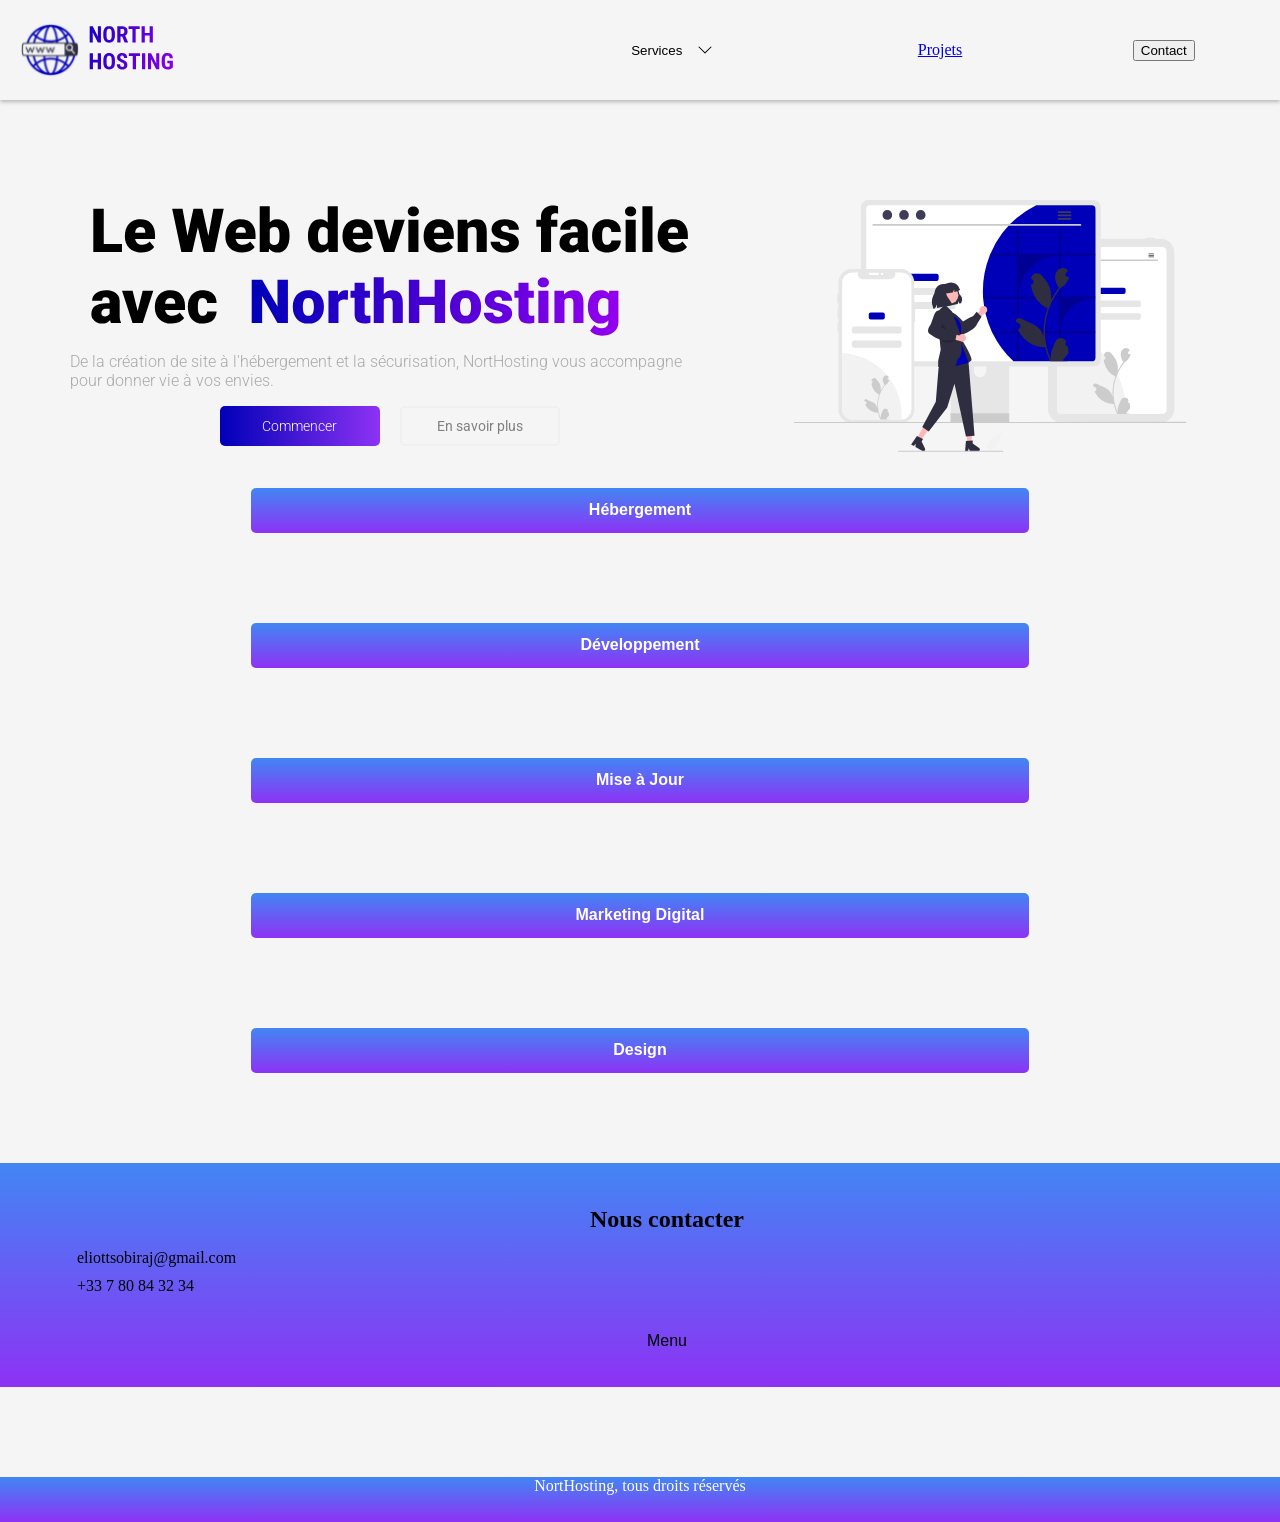
==== commit 4858d843: "update menu" ====
--- a/nord-hosting-htdocs/index.html
+++ b/nord-hosting-htdocs/index.html
@@ -37,23 +37,133 @@
         </div>
 
         <nav>
-            <ul class="link">
-                <li><button class="bouton_menu">Services</button>
-                    <ul class="menu">
-                        <li>Hébergement</li>
-                        <li>Développement</li>
-                        <li>Mise à jour</li>
-                        <li>Digital Marketing</li>
-                        <li>Design d'application</li>
-                    </ul>
-                </li>
-                <li><a href="#Projet">Projets</a></li>
-                <li>
-                    <div class="bouton_contact_div">
-                        <button class="bouton_contact">Contact</button>
+            <div class="link">
+                <div class="menu-contain">
+                    <div class="menu-service-contain">
+                    <button class="service">Services <svg xmlns="http://www.w3.org/2000/svg" width="16" height="16" fill="currentColor" class="bi bi-chevron-down" viewBox="0 0 16 16">
+                        <path fill-rule="evenodd" d="M1.646 4.646a.5.5 0 0 1 .708 0L8 10.293l5.646-5.647a.5.5 0 0 1 .708.708l-6 6a.5.5 0 0 1-.708 0l-6-6a.5.5 0 0 1 0-.708z"/>
+                    </svg></button>
+                    <div class="menu">
+                        <button>
+                            <svg width="35" height="35" viewBox="0 0 35 35" fill="none" xmlns="http://www.w3.org/2000/svg">
+                                <rect width="35" height="35" fill="url(#paint0_linear_15_56)"/>
+                                <path fill-rule="evenodd" clip-rule="evenodd" d="M9.50255 18.2481C9.41076 18.169 9.33755 18.0706 9.28814 17.96C9.23873 17.8493 9.21434 17.7291 9.21671 17.6079C9.21908 17.4868 9.24814 17.3676 9.30184 17.259C9.35553 17.1503 9.43253 17.0549 9.52734 16.9794L12.6423 14.5002C12.7395 14.4231 12.818 14.325 12.872 14.2132C12.9259 14.1015 12.954 13.979 12.954 13.8549C12.954 13.7308 12.9259 13.6083 12.872 13.4966C12.818 13.3849 12.7395 13.2867 12.6423 13.2096L9.52734 10.7304C9.43253 10.655 9.35553 10.5595 9.30184 10.4508C9.24814 10.3422 9.21908 10.223 9.21671 10.1019C9.21434 9.98072 9.23873 9.86052 9.28814 9.74986C9.33755 9.6392 9.41076 9.5408 9.50255 9.46168L9.80734 9.19772C9.9527 9.07175 10.1375 9.0006 10.3299 8.99661C10.5222 8.99261 10.7098 9.05602 10.8603 9.17584L15.5634 12.9208C16.2007 13.4283 16.2007 14.28 15.5634 14.7875L10.8603 18.5325C10.7098 18.6523 10.5222 18.7157 10.3299 18.7117C10.1375 18.7078 9.9527 18.6366 9.80734 18.5106L9.50255 18.2481Z" fill="url(#paint1_linear_15_56)"/>
+                                <path d="M5.10413 8.4102C5.10413 7.53338 5.45244 6.69248 6.07244 6.07247C6.69245 5.45247 7.53335 5.10416 8.41017 5.10416H26.5898C27.4666 5.10416 28.3075 5.45247 28.9275 6.07247C29.5475 6.69248 29.8958 7.53338 29.8958 8.4102V26.5898C29.8958 27.4666 29.5475 28.3075 28.9275 28.9275C28.3075 29.5475 27.4666 29.8958 26.5898 29.8958H8.41017C7.53335 29.8958 6.69245 29.5475 6.07244 28.9275C5.45244 28.3075 5.10413 27.4666 5.10413 26.5898V8.4102Z" stroke="url(#paint2_linear_15_56)" stroke-width="1.7"/>
+                                <path d="M14.5834 19.4935C14.5834 19.0371 14.9538 18.6667 15.4102 18.6667H22.0209C22.4773 18.6667 22.8477 19.0371 22.8477 19.4935V20.3189C22.8477 20.5382 22.7606 20.7486 22.6056 20.9036C22.4505 21.0587 22.2402 21.1458 22.0209 21.1458H15.4102C15.1909 21.1458 14.9806 21.0587 14.8256 20.9036C14.6705 20.7486 14.5834 20.5382 14.5834 20.3189V19.4935Z" fill="url(#paint3_linear_15_56)"/>
+                                <defs>
+                                    <linearGradient id="paint0_linear_15_56" x1="17.5" y1="0" x2="17.5" y2="35" gradientUnits="userSpaceOnUse">
+                                        <stop stop-color="white" stop-opacity="0"/>
+                                        <stop offset="1" stop-color="white" stop-opacity="0"/>
+                                    </linearGradient>
+                                    <linearGradient id="paint1_linear_15_56" x1="12.629" y1="8.99643" x2="12.629" y2="18.7119" gradientUnits="userSpaceOnUse">
+                                        <stop stop-color="#BF00FF"/>
+                                        <stop offset="1" stop-color="#0000B8"/>
+                                    </linearGradient>
+                                    <linearGradient id="paint2_linear_15_56" x1="17.5" y1="5.10416" x2="17.5" y2="29.8958" gradientUnits="userSpaceOnUse">
+                                        <stop stop-color="#BF00FF"/>
+                                        <stop offset="1" stop-color="#0000B8"/>
+                                    </linearGradient>
+                                    <linearGradient id="paint3_linear_15_56" x1="18.7156" y1="18.6667" x2="18.7156" y2="21.1458" gradientUnits="userSpaceOnUse">
+                                        <stop stop-color="#BF00FF"/>
+                                        <stop offset="1" stop-color="#0000B8"/>
+                                    </linearGradient>
+                                </defs>
+                            </svg>
+                            Hébergement</button>
+                        <button> <svg width="25" height="25" viewBox="0 0 35 35" fill="none" xmlns="http://www.w3.org/2000/svg">
+                            <rect width="25" height="25" fill="url(#paint0_linear_15_60)"/>
+                            <path fill-rule="evenodd" clip-rule="evenodd" d="M11.6725 10.0217C11.9119 10.2711 12.0424 10.6055 12.0353 10.9512C12.0282 11.2969 11.884 11.6256 11.6346 11.865L6.81333 16.4937C6.68655 16.6154 6.58568 16.7615 6.51677 16.9231C6.44786 17.0848 6.41234 17.2587 6.41234 17.4344C6.41234 17.6101 6.44786 17.784 6.51677 17.9456C6.58568 18.1073 6.68655 18.2533 6.81333 18.375L11.6346 23.0037C11.884 23.2432 12.0282 23.5719 12.0353 23.9176C12.0424 24.2633 11.9119 24.5976 11.6725 24.8471L11.2204 25.3181C10.9808 25.5674 10.652 25.7113 10.3063 25.7181C9.96061 25.7249 9.62636 25.5942 9.37708 25.3546L2.80583 19.0473C2.58918 18.8382 2.41687 18.5877 2.29919 18.3105C2.1815 18.0334 2.12085 17.7354 2.12085 17.4344C2.12085 17.1333 2.1815 16.8353 2.29919 16.5582C2.41687 16.2811 2.58918 16.0305 2.80583 15.8215L9.37708 9.51417C9.62636 9.27457 9.96061 9.14382 10.3063 9.15065C10.652 9.15749 10.9808 9.30136 11.2204 9.55062L11.6725 10.0217ZM23.6687 9.55208C23.9082 9.30262 24.2369 9.15848 24.5826 9.15137C24.9282 9.14426 25.2626 9.27476 25.5121 9.51417L32.0833 15.8215C32.9962 16.6979 32.9962 18.1694 32.0833 19.0473L25.5121 25.3546C25.2628 25.5942 24.9285 25.7249 24.5829 25.7181C24.2372 25.7113 23.9084 25.5674 23.6687 25.3181L23.2167 24.8471C22.9773 24.5976 22.8468 24.2633 22.8539 23.9176C22.861 23.5719 23.0051 23.2432 23.2546 23.0037L28.0773 18.375C28.2041 18.2533 28.3049 18.1073 28.3738 17.9456C28.4427 17.784 28.4783 17.6101 28.4783 17.4344C28.4783 17.2587 28.4427 17.0848 28.3738 16.9231C28.3049 16.7615 28.2041 16.6154 28.0773 16.4937L23.2546 11.865C23.0053 11.6254 22.8614 11.2966 22.8546 10.9509C22.8478 10.6052 22.9785 10.2709 23.2181 10.0217L23.6687 9.55062V9.55208ZM18.69 5.63937C18.7316 5.4732 18.8055 5.31686 18.9076 5.17927C19.0096 5.04169 19.1378 4.92556 19.2847 4.83753C19.4317 4.7495 19.5945 4.69129 19.764 4.66622C19.9334 4.64116 20.1061 4.64973 20.2723 4.69146L20.9037 4.84896C21.6037 5.02396 22.0267 5.73125 21.8531 6.43125L16.4792 27.9242C16.4377 28.0903 16.3639 28.2467 16.2621 28.3843C16.1602 28.5219 16.0322 28.6381 15.8854 28.7263C15.7386 28.8145 15.5759 28.8729 15.4065 28.8981C15.2371 28.9234 15.0645 28.915 14.8983 28.8735L14.2654 28.716C14.0992 28.6744 13.9429 28.6005 13.8053 28.4985C13.6677 28.3964 13.5516 28.2683 13.4636 28.1213C13.3755 27.9744 13.3173 27.8115 13.2923 27.6421C13.2672 27.4726 13.2758 27.2999 13.3175 27.1338L18.69 5.63937Z" fill="url(#paint1_linear_15_60)"/>
+                            <defs>
+                                <linearGradient id="paint0_linear_15_60" x1="17.5" y1="0" x2="17.5" y2="35" gradientUnits="userSpaceOnUse">
+                                    <stop stop-color="white" stop-opacity="0"/>
+                                    <stop offset="1" stop-color="white" stop-opacity="0"/>
+                                </linearGradient>
+                                <linearGradient id="paint1_linear_15_60" x1="17.4444" y1="4.65219" x2="17.4444" y2="28.9124" gradientUnits="userSpaceOnUse">
+                                    <stop stop-color="#BF00FF"/>
+                                    <stop offset="1" stop-color="#0000B8"/>
+                                </linearGradient>
+                            </defs>
+                        </svg>Développement</button>
+                        <button>
+                            <svg width="35" height="33" viewBox="0 0 35 33" fill="none" xmlns="http://www.w3.org/2000/svg">
+                                <rect width="35" height="33" fill="url(#paint0_linear_15_62)"/>
+                                <path d="M23.73 4.30376L25.4421 8.46038C25.5116 8.62875 25.5453 8.80839 25.5411 8.98903C25.537 9.16966 25.4951 9.34776 25.4179 9.51312C25.3407 9.67849 25.2297 9.82789 25.0912 9.95279C24.9527 10.0777 24.7895 10.1756 24.6109 10.241L20.2023 11.8553M11.1067 28.2026L10.1121 23.8439C10.0307 23.4874 10.1029 23.1151 10.3126 22.8087C10.5224 22.5024 10.8526 22.2872 11.2307 22.2104L15.8536 21.2726" stroke="url(#paint1_linear_15_62)" stroke-width="2.5" stroke-linecap="round"/>
+                                <path fill-rule="evenodd" clip-rule="evenodd" d="M24.6677 10.8185C25.7396 10.3194 26.0677 9.0145 25.1752 8.26513C23.4406 6.80872 21.2845 5.87361 18.9829 5.57955C16.6813 5.28549 14.3389 5.64586 12.2559 6.61452C10.1728 7.58318 8.44375 9.11603 7.29021 11.0168C6.13666 12.9175 5.6111 15.0997 5.78083 17.2838C5.86833 18.4085 7.16625 18.9571 8.23812 18.4594C9.00229 18.1033 9.39896 17.3099 9.3975 16.5069C9.39322 15.0918 9.81013 13.704 10.6008 12.5012C11.3915 11.2984 12.5243 10.3289 13.8703 9.70296C15.2163 9.077 16.7216 8.81968 18.215 8.96024C19.7085 9.10081 21.1301 9.63363 22.3183 10.4981C22.995 10.989 23.9035 11.1733 24.6677 10.8185ZM10.1719 22.1568C10.9375 21.802 11.846 21.9876 12.5227 22.4785C13.7109 23.343 15.1326 23.8758 16.626 24.0164C18.1194 24.157 19.6247 23.8996 20.9707 23.2737C22.3168 22.6477 23.4495 21.6782 24.2402 20.4754C25.0309 19.2727 25.4478 17.8848 25.4435 16.4698C25.4421 15.6668 25.8373 14.8734 26.6029 14.5173C27.6748 14.0195 28.9727 14.5681 29.0602 15.6915C29.2296 17.8755 28.7038 20.0574 27.5502 21.9579C26.3965 23.8584 24.6675 25.3911 22.5844 26.3596C20.5014 27.328 18.1592 27.6883 15.8578 27.3942C13.5563 27.1001 11.4003 26.165 9.66583 24.7087C8.77333 23.9608 9.10146 22.6559 10.1733 22.1581L10.1719 22.1568Z" fill="url(#paint2_linear_15_62)"/>
+                                <defs>
+                                    <linearGradient id="paint0_linear_15_62" x1="17.5" y1="0" x2="17.5" y2="33" gradientUnits="userSpaceOnUse">
+                                        <stop stop-color="white" stop-opacity="0"/>
+                                        <stop offset="1" stop-color="white" stop-opacity="0"/>
+                                    </linearGradient>
+                                    <linearGradient id="paint1_linear_15_62" x1="17.8105" y1="4.30376" x2="17.8105" y2="28.2026" gradientUnits="userSpaceOnUse">
+                                        <stop stop-color="#BF00FF"/>
+                                        <stop offset="1" stop-color="#0000B8"/>
+                                    </linearGradient>
+                                    <linearGradient id="paint2_linear_15_62" x1="17.4205" y1="5.47992" x2="17.4205" y2="27.4939" gradientUnits="userSpaceOnUse">
+                                        <stop stop-color="#BF00FF"/>
+                                        <stop offset="1" stop-color="#0000B8"/>
+                                    </linearGradient>
+                                </defs>
+                            </svg>
+                            Mise à jour</button>
+                        <button><svg width="35" height="35" viewBox="0 0 35 35" fill="none" xmlns="http://www.w3.org/2000/svg">
+                            <rect width="35" height="35" fill="url(#paint0_linear_15_65)"/>
+                            <path d="M5.83337 24.6998L14.5834 13.7623L21.875 19.5956L29.8959 10.1165" stroke="url(#paint1_linear_15_65)" stroke-width="2" stroke-linecap="round" stroke-linejoin="round"/>
+                            <path d="M14.5833 15.9498C16.1941 15.9498 17.5 14.644 17.5 13.0331C17.5 11.4223 16.1941 10.1165 14.5833 10.1165C12.9725 10.1165 11.6666 11.4223 11.6666 13.0331C11.6666 14.644 12.9725 15.9498 14.5833 15.9498Z" fill="url(#paint2_linear_15_65)"/>
+                            <path d="M24.519 20.4167C24.519 21.1902 24.2117 21.9321 23.6647 22.4791C23.1177 23.026 22.3759 23.3333 21.6023 23.3333C20.8288 23.3333 20.0869 23.026 19.5399 22.4791C18.993 21.9321 18.6857 21.1902 18.6857 20.4167C18.6857 19.6431 18.993 18.9013 19.5399 18.3543C20.0869 17.8073 20.8288 17.5 21.6023 17.5C22.3759 17.5 23.1177 17.8073 23.6647 18.3543C24.2117 18.9013 24.519 19.6431 24.519 20.4167Z" fill="url(#paint3_linear_15_65)"/>
+                            <path d="M5.83329 27.6165C7.44412 27.6165 8.74996 26.3106 8.74996 24.6998C8.74996 23.089 7.44412 21.7831 5.83329 21.7831C4.22246 21.7831 2.91663 23.089 2.91663 24.6998C2.91663 26.3106 4.22246 27.6165 5.83329 27.6165Z" fill="url(#paint4_linear_15_65)"/>
+                            <path d="M32.8125 10.2083C32.8125 10.9819 32.5052 11.7238 31.9582 12.2707C31.4112 12.8177 30.6693 13.125 29.8958 13.125C29.1222 13.125 28.3804 12.8177 27.8334 12.2707C27.2864 11.7238 26.9791 10.9819 26.9791 10.2083C26.9791 9.43479 27.2864 8.69292 27.8334 8.14594C28.3804 7.59896 29.1222 7.29167 29.8958 7.29167C30.6693 7.29167 31.4112 7.59896 31.9582 8.14594C32.5052 8.69292 32.8125 9.43479 32.8125 10.2083Z" fill="url(#paint5_linear_15_65)"/>
+                            <defs>
+                                <linearGradient id="paint0_linear_15_65" x1="17.5" y1="0" x2="17.5" y2="35" gradientUnits="userSpaceOnUse">
+                                    <stop stop-color="white" stop-opacity="0"/>
+                                    <stop offset="1" stop-color="white" stop-opacity="0"/>
+                                </linearGradient>
+                                <linearGradient id="paint1_linear_15_65" x1="17.8646" y1="10.1165" x2="17.8646" y2="24.6998" gradientUnits="userSpaceOnUse">
+                                    <stop stop-color="#BF00FF"/>
+                                    <stop offset="1" stop-color="#0000B8"/>
+                                </linearGradient>
+                                <linearGradient id="paint2_linear_15_65" x1="14.5833" y1="10.1165" x2="14.5833" y2="15.9498" gradientUnits="userSpaceOnUse">
+                                    <stop stop-color="#BF00FF"/>
+                                    <stop offset="1" stop-color="#0000B8"/>
+                                </linearGradient>
+                                <linearGradient id="paint3_linear_15_65" x1="21.6023" y1="17.5" x2="21.6023" y2="23.3333" gradientUnits="userSpaceOnUse">
+                                    <stop stop-color="#BF00FF"/>
+                                    <stop offset="1" stop-color="#0000B8"/>
+                                </linearGradient>
+                                <linearGradient id="paint4_linear_15_65" x1="5.83329" y1="21.7831" x2="5.83329" y2="27.6165" gradientUnits="userSpaceOnUse">
+                                    <stop stop-color="#BF00FF"/>
+                                    <stop offset="1" stop-color="#0000B8"/>
+                                </linearGradient>
+                                <linearGradient id="paint5_linear_15_65" x1="29.8958" y1="7.29167" x2="29.8958" y2="13.125" gradientUnits="userSpaceOnUse">
+                                    <stop stop-color="#BF00FF"/>
+                                    <stop offset="1" stop-color="#0000B8"/>
+                                </linearGradient>
+                            </defs>
+                        </svg>
+                            Digital Marketing</button>
+                        <button>
+                            <svg width="35" height="35" viewBox="0 0 35 35" fill="none" xmlns="http://www.w3.org/2000/svg">
+                                <rect width="35" height="35" fill="url(#paint0_linear_15_71)"/>
+                                <path d="M20.0711 9.73L21.9042 7.89542C22.1751 7.62445 22.4967 7.40951 22.8506 7.26286C23.2045 7.11621 23.5839 7.04073 23.967 7.04073C24.3502 7.04073 24.7295 7.11621 25.0835 7.26286C25.4374 7.40951 25.759 7.62445 26.0298 7.89542C26.3008 8.16627 26.5158 8.48785 26.6624 8.84179C26.8091 9.19574 26.8845 9.57511 26.8845 9.95823C26.8845 10.3413 26.8091 10.7207 26.6624 11.0747C26.5158 11.4286 26.3008 11.7502 26.0298 12.021L24.1938 13.8542M20.0711 9.73L6.67922 23.1204L6.43713 27.4881L10.8048 27.246L24.1938 13.8542M20.0711 9.73L24.1938 13.8542M26.0298 12.0196L29.123 15.1142L21.9042 22.3329" stroke="url(#paint1_linear_15_71)" stroke-width="2" stroke-linecap="round" stroke-linejoin="round"/>
+                                <defs>
+                                    <linearGradient id="paint0_linear_15_71" x1="17.5" y1="0" x2="17.5" y2="35" gradientUnits="userSpaceOnUse">
+                                        <stop stop-color="white" stop-opacity="0"/>
+                                        <stop offset="1" stop-color="white" stop-opacity="0"/>
+                                    </linearGradient>
+                                    <linearGradient id="paint1_linear_15_71" x1="17.7801" y1="7.04073" x2="17.7801" y2="27.4881" gradientUnits="userSpaceOnUse">
+                                        <stop stop-color="#BF00FF"/>
+                                        <stop offset="1" stop-color="#0000B8"/>
+                                    </linearGradient>
+                                </defs>
+                            </svg>
+                            Design d'application</button>
                     </div>
-                </li>
-            </ul>
+                    </div>
+                <div><a href="#Projet">Projets</a></div>
+                    <button class="bouton_contact">Contact</button>
+
+
+                </div>
+            </div>
         </nav>
     </header>
 
@@ -96,7 +206,7 @@
     </div>
 
     <div class="elements">
-        <button>Hébergement</button>
+        <a href=""><button>Hébergement</button></a>
         <button>Développement</button>
         <button>Mise à Jour</button>
         <button>Marketing Digital</button>
--- a/nord-hosting-htdocs/style.css
+++ b/nord-hosting-htdocs/style.css
@@ -1,5 +1,3 @@
-
-
 body {
     display: flex;
     justify-content: center;
@@ -22,86 +20,70 @@
     width: 100vw;
 }
 
-nav li {
-    padding: 3vh;
-    align-self: center;
-    margin-right: 10vh;
-    cursor: pointer;
-}
-
-nav ul {
-    display: inline-block;
-}
-
-.link li {
-    display: inline-block;
-    padding: 0 4vh;
+nav {
+    display: flex;
+    justify-content: center;
+    align-items: center;
+}
+
+.menu-contain {
+    display: flex;
+    justify-content: space-around;
+    align-items: center;
+    width: 60vw;
+    height: 100px;
     position: relative;
 }
 
-.link li ul {
+.menu-service-contain:hover .menu {
+    display: flex;
+    flex-direction: column;
+    padding: 20px ;
+    background-color: #F5F5F5;
+}
+
+.menu {
     display: none;
     position: absolute;
-    top: 100%;
-    left: 0;
-    z-index: 1;
-}
-.link li button.bouton_menu {
-    padding: 0;
+    top: 70px;
+    height: 280px;
+    width: 240px;
+    border-radius: 18px;
+    background: #F5F5F5;
+    box-shadow: 0px 4px 4px 0px rgba(0, 0, 0, 0.25);
+}
+
+.menu button{
+    height: 150px;
+    position: relative;
+    display: flex;
+    justify-content: center;
+    align-items: center;
+    color: rgba(0, 0, 0, 0.47);
+    text-align: center;
+    font-size: 17px;
+    font-family: Roboto;
+    font-style: normal;
+    font-weight: 300;
+    border: none;
     background-color: transparent;
-    border: none;
-}
-.link li .bouton_contact_div {
-    padding: 0;
-    background: linear-gradient(to right, #0000B8, #8d32f4);
-    border: none;
-    cursor: pointer;
-    border-radius: 40px;
-    display: inline-block;
-    font-family: Roboto, sans-serif;
-}
-
-.link li .bouton_contact {
-    width: 120px;
-    height: 40px;
-    letter-spacing: 1px;
-    color: white;
-    font-size: 15px;
-    font-family: Roboto, sans-serif;
-    font-weight: 300;
-    background: none;
-    border: none;
-    cursor: pointer;
-}
-
-.link li:hover ul {
-    display: block;
-}
-
-.link li ul li {
-    display: block;
-    flex-direction: column;
-}
-
-.menu li {
-    padding: 3vh 7vh;
-    background-color: white;
-    align-self: center;
-    border: none;
-}
-
-.menu_contact {
-    display: none;
+    line-height: normal;
+    transition-duration: 3ms;
+
+}
+
+.menu button:hover{
+    border-radius: 7px;
+    background: rgba(217, 217, 217, 0.49);
+    color: black;
+}
+
+.menu svg{
+    height: 25px;
+    width: 25px;
     position: absolute;
-    top: 100%;
-    left: 0;
-    z-index: 1;
-}
-
-.bouton_menu_contact:focus + .menu_contact {
-    display: block;
-}
-
+    left: 10px;
+}
 
 
 article {
@@ -123,7 +105,7 @@
     font-weight: 300;
 }
 
-article button.Commencer{
+article button.Commencer {
     font-size: 14px;
     background: linear-gradient(to right, #0000B8, #8d32f4);
     color: white;
@@ -132,10 +114,11 @@
     width: 160px;
     border-radius: 5px;
     font-weight: 300;
-    font-family: Roboto,sans-serif;
-    cursor: pointer;
-}
-article button.ESP{
+    font-family: Roboto, sans-serif;
+    cursor: pointer;
+}
+
+article button.ESP {
     font-size: 14px;
     font-weight: 400;
     height: 40px;
@@ -147,7 +130,6 @@
     background: #F5F5F5;
     cursor: pointer;
     border: 2px solid #f0f0f0;
-
 }
 
 .elements button {
@@ -162,7 +144,6 @@
     margin-bottom: 10vh;
     background: linear-gradient(to bottom, #4286f4, #8d32f4);
     width: 100%;
-
 }
 
 .Contact {
@@ -173,7 +154,7 @@
     margin-left: 0;
     float: left;
     background: linear-gradient(to bottom, #4286f4, #8d32f4);
-  }
+}
 
 .Contact h1 {
     font-size: 24px;
@@ -223,21 +204,19 @@
     width: 100%;
 }
 
-footer p{
+footer p {
     display: flex;
     justify-content: center;
     margin-top: auto;
 }
 
-
-.logo{
+.logo {
     display: flex;
     align-items: center;
     margin-left: 20px;
 }
 
-
-.titletext{
+.titletext {
     display: flex;
     width: 50vw;
     flex-direction: column;
@@ -247,8 +226,21 @@
     margin-left: 60px;
 }
 
-.titlebtn{
-    display: flex;
-    justify-content: center;
+.titlebtn {
+        display: flex;
+    justify-content: center;
+    align-items: center;
+}
+
+
+
+.service{
+    width: 150px;
+    display: flex;
+    justify-content: center;
+    gap: 15px;
+    background-color: transparent;
+    border: none ;
+    height: 50px;
     align-items: center;
 }
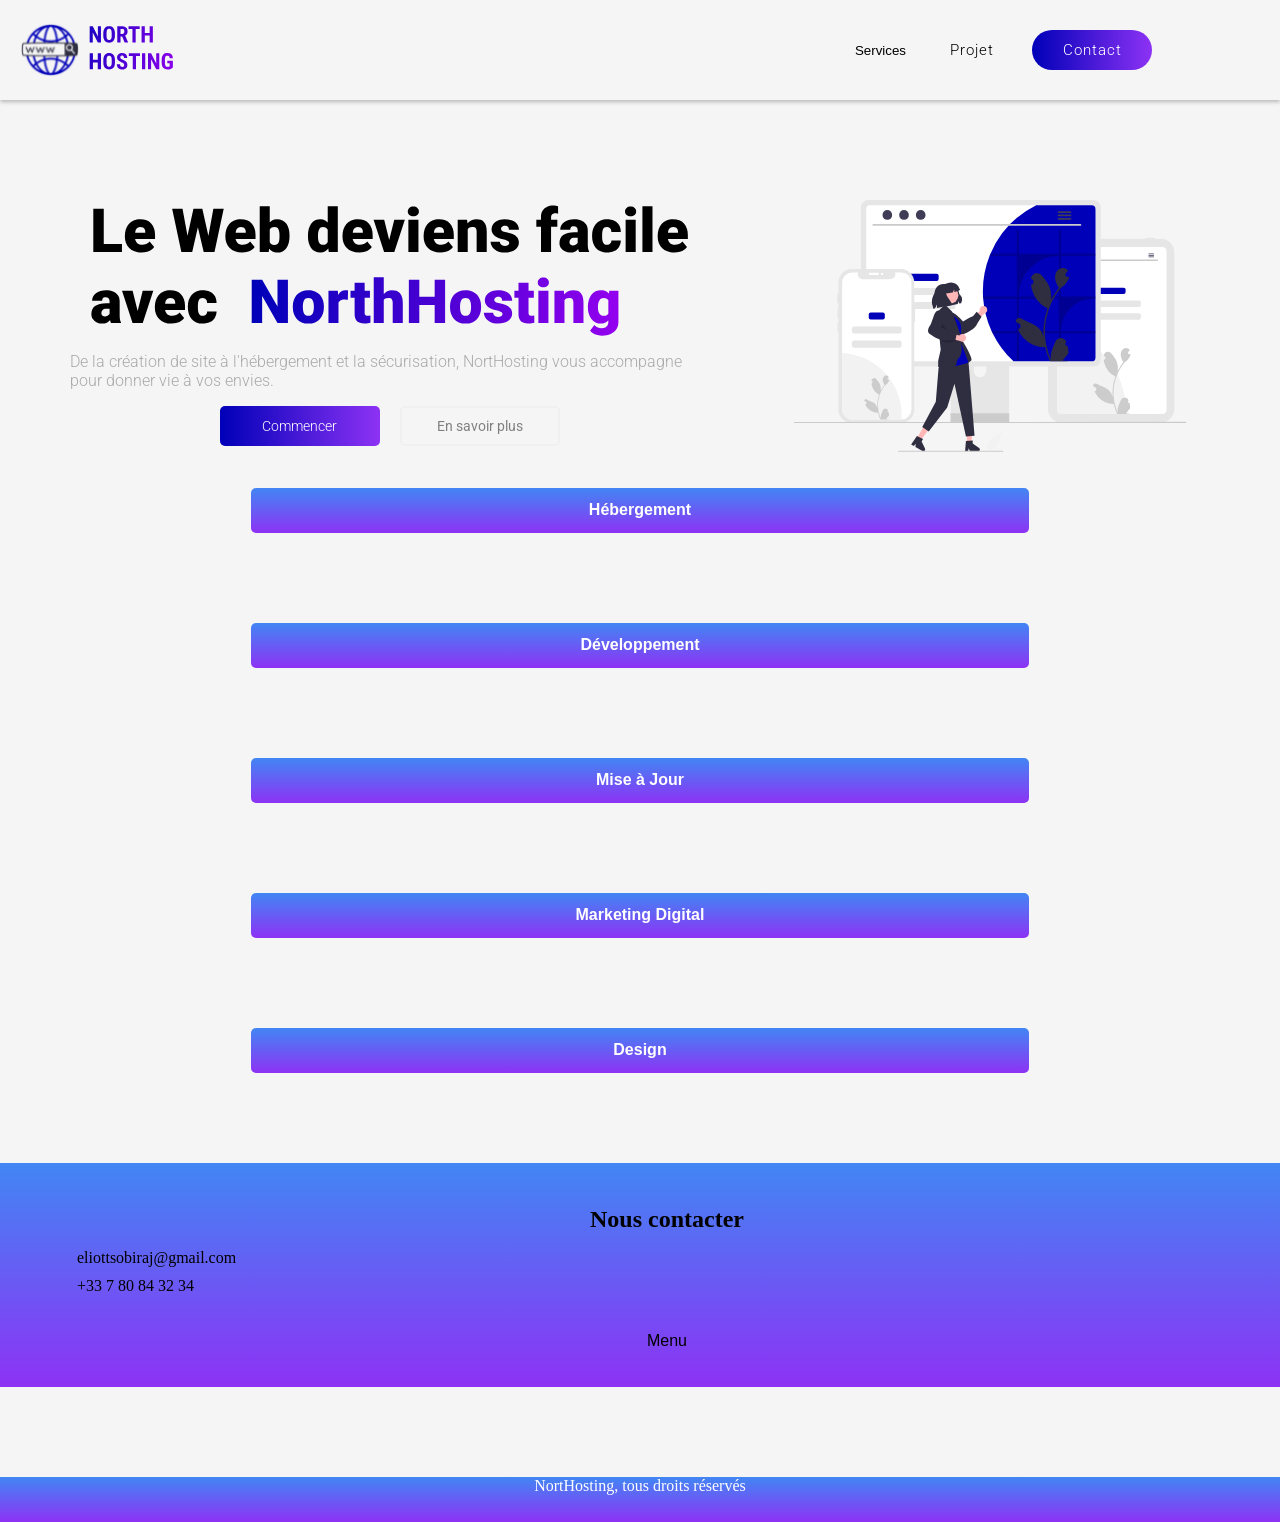
==== commit 103691d7: "Add files via upload" ====
--- a/nord-hosting-htdocs/index.html
+++ b/nord-hosting-htdocs/index.html
@@ -37,132 +37,21 @@
         </div>
 
         <nav>
-            <div class="link">
-                <div class="menu-contain">
-                    <div class="menu-service-contain">
-                    <button class="service">Services <svg xmlns="http://www.w3.org/2000/svg" width="16" height="16" fill="currentColor" class="bi bi-chevron-down" viewBox="0 0 16 16">
-                        <path fill-rule="evenodd" d="M1.646 4.646a.5.5 0 0 1 .708 0L8 10.293l5.646-5.647a.5.5 0 0 1 .708.708l-6 6a.5.5 0 0 1-.708 0l-6-6a.5.5 0 0 1 0-.708z"/>
-                    </svg></button>
-                    <div class="menu">
-                        <button>
-                            <svg width="35" height="35" viewBox="0 0 35 35" fill="none" xmlns="http://www.w3.org/2000/svg">
-                                <rect width="35" height="35" fill="url(#paint0_linear_15_56)"/>
-                                <path fill-rule="evenodd" clip-rule="evenodd" d="M9.50255 18.2481C9.41076 18.169 9.33755 18.0706 9.28814 17.96C9.23873 17.8493 9.21434 17.7291 9.21671 17.6079C9.21908 17.4868 9.24814 17.3676 9.30184 17.259C9.35553 17.1503 9.43253 17.0549 9.52734 16.9794L12.6423 14.5002C12.7395 14.4231 12.818 14.325 12.872 14.2132C12.9259 14.1015 12.954 13.979 12.954 13.8549C12.954 13.7308 12.9259 13.6083 12.872 13.4966C12.818 13.3849 12.7395 13.2867 12.6423 13.2096L9.52734 10.7304C9.43253 10.655 9.35553 10.5595 9.30184 10.4508C9.24814 10.3422 9.21908 10.223 9.21671 10.1019C9.21434 9.98072 9.23873 9.86052 9.28814 9.74986C9.33755 9.6392 9.41076 9.5408 9.50255 9.46168L9.80734 9.19772C9.9527 9.07175 10.1375 9.0006 10.3299 8.99661C10.5222 8.99261 10.7098 9.05602 10.8603 9.17584L15.5634 12.9208C16.2007 13.4283 16.2007 14.28 15.5634 14.7875L10.8603 18.5325C10.7098 18.6523 10.5222 18.7157 10.3299 18.7117C10.1375 18.7078 9.9527 18.6366 9.80734 18.5106L9.50255 18.2481Z" fill="url(#paint1_linear_15_56)"/>
-                                <path d="M5.10413 8.4102C5.10413 7.53338 5.45244 6.69248 6.07244 6.07247C6.69245 5.45247 7.53335 5.10416 8.41017 5.10416H26.5898C27.4666 5.10416 28.3075 5.45247 28.9275 6.07247C29.5475 6.69248 29.8958 7.53338 29.8958 8.4102V26.5898C29.8958 27.4666 29.5475 28.3075 28.9275 28.9275C28.3075 29.5475 27.4666 29.8958 26.5898 29.8958H8.41017C7.53335 29.8958 6.69245 29.5475 6.07244 28.9275C5.45244 28.3075 5.10413 27.4666 5.10413 26.5898V8.4102Z" stroke="url(#paint2_linear_15_56)" stroke-width="1.7"/>
-                                <path d="M14.5834 19.4935C14.5834 19.0371 14.9538 18.6667 15.4102 18.6667H22.0209C22.4773 18.6667 22.8477 19.0371 22.8477 19.4935V20.3189C22.8477 20.5382 22.7606 20.7486 22.6056 20.9036C22.4505 21.0587 22.2402 21.1458 22.0209 21.1458H15.4102C15.1909 21.1458 14.9806 21.0587 14.8256 20.9036C14.6705 20.7486 14.5834 20.5382 14.5834 20.3189V19.4935Z" fill="url(#paint3_linear_15_56)"/>
-                                <defs>
-                                    <linearGradient id="paint0_linear_15_56" x1="17.5" y1="0" x2="17.5" y2="35" gradientUnits="userSpaceOnUse">
-                                        <stop stop-color="white" stop-opacity="0"/>
-                                        <stop offset="1" stop-color="white" stop-opacity="0"/>
-                                    </linearGradient>
-                                    <linearGradient id="paint1_linear_15_56" x1="12.629" y1="8.99643" x2="12.629" y2="18.7119" gradientUnits="userSpaceOnUse">
-                                        <stop stop-color="#BF00FF"/>
-                                        <stop offset="1" stop-color="#0000B8"/>
-                                    </linearGradient>
-                                    <linearGradient id="paint2_linear_15_56" x1="17.5" y1="5.10416" x2="17.5" y2="29.8958" gradientUnits="userSpaceOnUse">
-                                        <stop stop-color="#BF00FF"/>
-                                        <stop offset="1" stop-color="#0000B8"/>
-                                    </linearGradient>
-                                    <linearGradient id="paint3_linear_15_56" x1="18.7156" y1="18.6667" x2="18.7156" y2="21.1458" gradientUnits="userSpaceOnUse">
-                                        <stop stop-color="#BF00FF"/>
-                                        <stop offset="1" stop-color="#0000B8"/>
-                                    </linearGradient>
-                                </defs>
-                            </svg>
-                            Hébergement</button>
-                        <button> <svg width="25" height="25" viewBox="0 0 35 35" fill="none" xmlns="http://www.w3.org/2000/svg">
-                            <rect width="25" height="25" fill="url(#paint0_linear_15_60)"/>
-                            <path fill-rule="evenodd" clip-rule="evenodd" d="M11.6725 10.0217C11.9119 10.2711 12.0424 10.6055 12.0353 10.9512C12.0282 11.2969 11.884 11.6256 11.6346 11.865L6.81333 16.4937C6.68655 16.6154 6.58568 16.7615 6.51677 16.9231C6.44786 17.0848 6.41234 17.2587 6.41234 17.4344C6.41234 17.6101 6.44786 17.784 6.51677 17.9456C6.58568 18.1073 6.68655 18.2533 6.81333 18.375L11.6346 23.0037C11.884 23.2432 12.0282 23.5719 12.0353 23.9176C12.0424 24.2633 11.9119 24.5976 11.6725 24.8471L11.2204 25.3181C10.9808 25.5674 10.652 25.7113 10.3063 25.7181C9.96061 25.7249 9.62636 25.5942 9.37708 25.3546L2.80583 19.0473C2.58918 18.8382 2.41687 18.5877 2.29919 18.3105C2.1815 18.0334 2.12085 17.7354 2.12085 17.4344C2.12085 17.1333 2.1815 16.8353 2.29919 16.5582C2.41687 16.2811 2.58918 16.0305 2.80583 15.8215L9.37708 9.51417C9.62636 9.27457 9.96061 9.14382 10.3063 9.15065C10.652 9.15749 10.9808 9.30136 11.2204 9.55062L11.6725 10.0217ZM23.6687 9.55208C23.9082 9.30262 24.2369 9.15848 24.5826 9.15137C24.9282 9.14426 25.2626 9.27476 25.5121 9.51417L32.0833 15.8215C32.9962 16.6979 32.9962 18.1694 32.0833 19.0473L25.5121 25.3546C25.2628 25.5942 24.9285 25.7249 24.5829 25.7181C24.2372 25.7113 23.9084 25.5674 23.6687 25.3181L23.2167 24.8471C22.9773 24.5976 22.8468 24.2633 22.8539 23.9176C22.861 23.5719 23.0051 23.2432 23.2546 23.0037L28.0773 18.375C28.2041 18.2533 28.3049 18.1073 28.3738 17.9456C28.4427 17.784 28.4783 17.6101 28.4783 17.4344C28.4783 17.2587 28.4427 17.0848 28.3738 16.9231C28.3049 16.7615 28.2041 16.6154 28.0773 16.4937L23.2546 11.865C23.0053 11.6254 22.8614 11.2966 22.8546 10.9509C22.8478 10.6052 22.9785 10.2709 23.2181 10.0217L23.6687 9.55062V9.55208ZM18.69 5.63937C18.7316 5.4732 18.8055 5.31686 18.9076 5.17927C19.0096 5.04169 19.1378 4.92556 19.2847 4.83753C19.4317 4.7495 19.5945 4.69129 19.764 4.66622C19.9334 4.64116 20.1061 4.64973 20.2723 4.69146L20.9037 4.84896C21.6037 5.02396 22.0267 5.73125 21.8531 6.43125L16.4792 27.9242C16.4377 28.0903 16.3639 28.2467 16.2621 28.3843C16.1602 28.5219 16.0322 28.6381 15.8854 28.7263C15.7386 28.8145 15.5759 28.8729 15.4065 28.8981C15.2371 28.9234 15.0645 28.915 14.8983 28.8735L14.2654 28.716C14.0992 28.6744 13.9429 28.6005 13.8053 28.4985C13.6677 28.3964 13.5516 28.2683 13.4636 28.1213C13.3755 27.9744 13.3173 27.8115 13.2923 27.6421C13.2672 27.4726 13.2758 27.2999 13.3175 27.1338L18.69 5.63937Z" fill="url(#paint1_linear_15_60)"/>
-                            <defs>
-                                <linearGradient id="paint0_linear_15_60" x1="17.5" y1="0" x2="17.5" y2="35" gradientUnits="userSpaceOnUse">
-                                    <stop stop-color="white" stop-opacity="0"/>
-                                    <stop offset="1" stop-color="white" stop-opacity="0"/>
-                                </linearGradient>
-                                <linearGradient id="paint1_linear_15_60" x1="17.4444" y1="4.65219" x2="17.4444" y2="28.9124" gradientUnits="userSpaceOnUse">
-                                    <stop stop-color="#BF00FF"/>
-                                    <stop offset="1" stop-color="#0000B8"/>
-                                </linearGradient>
-                            </defs>
-                        </svg>Développement</button>
-                        <button>
-                            <svg width="35" height="33" viewBox="0 0 35 33" fill="none" xmlns="http://www.w3.org/2000/svg">
-                                <rect width="35" height="33" fill="url(#paint0_linear_15_62)"/>
-                                <path d="M23.73 4.30376L25.4421 8.46038C25.5116 8.62875 25.5453 8.80839 25.5411 8.98903C25.537 9.16966 25.4951 9.34776 25.4179 9.51312C25.3407 9.67849 25.2297 9.82789 25.0912 9.95279C24.9527 10.0777 24.7895 10.1756 24.6109 10.241L20.2023 11.8553M11.1067 28.2026L10.1121 23.8439C10.0307 23.4874 10.1029 23.1151 10.3126 22.8087C10.5224 22.5024 10.8526 22.2872 11.2307 22.2104L15.8536 21.2726" stroke="url(#paint1_linear_15_62)" stroke-width="2.5" stroke-linecap="round"/>
-                                <path fill-rule="evenodd" clip-rule="evenodd" d="M24.6677 10.8185C25.7396 10.3194 26.0677 9.0145 25.1752 8.26513C23.4406 6.80872 21.2845 5.87361 18.9829 5.57955C16.6813 5.28549 14.3389 5.64586 12.2559 6.61452C10.1728 7.58318 8.44375 9.11603 7.29021 11.0168C6.13666 12.9175 5.6111 15.0997 5.78083 17.2838C5.86833 18.4085 7.16625 18.9571 8.23812 18.4594C9.00229 18.1033 9.39896 17.3099 9.3975 16.5069C9.39322 15.0918 9.81013 13.704 10.6008 12.5012C11.3915 11.2984 12.5243 10.3289 13.8703 9.70296C15.2163 9.077 16.7216 8.81968 18.215 8.96024C19.7085 9.10081 21.1301 9.63363 22.3183 10.4981C22.995 10.989 23.9035 11.1733 24.6677 10.8185ZM10.1719 22.1568C10.9375 21.802 11.846 21.9876 12.5227 22.4785C13.7109 23.343 15.1326 23.8758 16.626 24.0164C18.1194 24.157 19.6247 23.8996 20.9707 23.2737C22.3168 22.6477 23.4495 21.6782 24.2402 20.4754C25.0309 19.2727 25.4478 17.8848 25.4435 16.4698C25.4421 15.6668 25.8373 14.8734 26.6029 14.5173C27.6748 14.0195 28.9727 14.5681 29.0602 15.6915C29.2296 17.8755 28.7038 20.0574 27.5502 21.9579C26.3965 23.8584 24.6675 25.3911 22.5844 26.3596C20.5014 27.328 18.1592 27.6883 15.8578 27.3942C13.5563 27.1001 11.4003 26.165 9.66583 24.7087C8.77333 23.9608 9.10146 22.6559 10.1733 22.1581L10.1719 22.1568Z" fill="url(#paint2_linear_15_62)"/>
-                                <defs>
-                                    <linearGradient id="paint0_linear_15_62" x1="17.5" y1="0" x2="17.5" y2="33" gradientUnits="userSpaceOnUse">
-                                        <stop stop-color="white" stop-opacity="0"/>
-                                        <stop offset="1" stop-color="white" stop-opacity="0"/>
-                                    </linearGradient>
-                                    <linearGradient id="paint1_linear_15_62" x1="17.8105" y1="4.30376" x2="17.8105" y2="28.2026" gradientUnits="userSpaceOnUse">
-                                        <stop stop-color="#BF00FF"/>
-                                        <stop offset="1" stop-color="#0000B8"/>
-                                    </linearGradient>
-                                    <linearGradient id="paint2_linear_15_62" x1="17.4205" y1="5.47992" x2="17.4205" y2="27.4939" gradientUnits="userSpaceOnUse">
-                                        <stop stop-color="#BF00FF"/>
-                                        <stop offset="1" stop-color="#0000B8"/>
-                                    </linearGradient>
-                                </defs>
-                            </svg>
-                            Mise à jour</button>
-                        <button><svg width="35" height="35" viewBox="0 0 35 35" fill="none" xmlns="http://www.w3.org/2000/svg">
-                            <rect width="35" height="35" fill="url(#paint0_linear_15_65)"/>
-                            <path d="M5.83337 24.6998L14.5834 13.7623L21.875 19.5956L29.8959 10.1165" stroke="url(#paint1_linear_15_65)" stroke-width="2" stroke-linecap="round" stroke-linejoin="round"/>
-                            <path d="M14.5833 15.9498C16.1941 15.9498 17.5 14.644 17.5 13.0331C17.5 11.4223 16.1941 10.1165 14.5833 10.1165C12.9725 10.1165 11.6666 11.4223 11.6666 13.0331C11.6666 14.644 12.9725 15.9498 14.5833 15.9498Z" fill="url(#paint2_linear_15_65)"/>
-                            <path d="M24.519 20.4167C24.519 21.1902 24.2117 21.9321 23.6647 22.4791C23.1177 23.026 22.3759 23.3333 21.6023 23.3333C20.8288 23.3333 20.0869 23.026 19.5399 22.4791C18.993 21.9321 18.6857 21.1902 18.6857 20.4167C18.6857 19.6431 18.993 18.9013 19.5399 18.3543C20.0869 17.8073 20.8288 17.5 21.6023 17.5C22.3759 17.5 23.1177 17.8073 23.6647 18.3543C24.2117 18.9013 24.519 19.6431 24.519 20.4167Z" fill="url(#paint3_linear_15_65)"/>
-                            <path d="M5.83329 27.6165C7.44412 27.6165 8.74996 26.3106 8.74996 24.6998C8.74996 23.089 7.44412 21.7831 5.83329 21.7831C4.22246 21.7831 2.91663 23.089 2.91663 24.6998C2.91663 26.3106 4.22246 27.6165 5.83329 27.6165Z" fill="url(#paint4_linear_15_65)"/>
-                            <path d="M32.8125 10.2083C32.8125 10.9819 32.5052 11.7238 31.9582 12.2707C31.4112 12.8177 30.6693 13.125 29.8958 13.125C29.1222 13.125 28.3804 12.8177 27.8334 12.2707C27.2864 11.7238 26.9791 10.9819 26.9791 10.2083C26.9791 9.43479 27.2864 8.69292 27.8334 8.14594C28.3804 7.59896 29.1222 7.29167 29.8958 7.29167C30.6693 7.29167 31.4112 7.59896 31.9582 8.14594C32.5052 8.69292 32.8125 9.43479 32.8125 10.2083Z" fill="url(#paint5_linear_15_65)"/>
-                            <defs>
-                                <linearGradient id="paint0_linear_15_65" x1="17.5" y1="0" x2="17.5" y2="35" gradientUnits="userSpaceOnUse">
-                                    <stop stop-color="white" stop-opacity="0"/>
-                                    <stop offset="1" stop-color="white" stop-opacity="0"/>
-                                </linearGradient>
-                                <linearGradient id="paint1_linear_15_65" x1="17.8646" y1="10.1165" x2="17.8646" y2="24.6998" gradientUnits="userSpaceOnUse">
-                                    <stop stop-color="#BF00FF"/>
-                                    <stop offset="1" stop-color="#0000B8"/>
-                                </linearGradient>
-                                <linearGradient id="paint2_linear_15_65" x1="14.5833" y1="10.1165" x2="14.5833" y2="15.9498" gradientUnits="userSpaceOnUse">
-                                    <stop stop-color="#BF00FF"/>
-                                    <stop offset="1" stop-color="#0000B8"/>
-                                </linearGradient>
-                                <linearGradient id="paint3_linear_15_65" x1="21.6023" y1="17.5" x2="21.6023" y2="23.3333" gradientUnits="userSpaceOnUse">
-                                    <stop stop-color="#BF00FF"/>
-                                    <stop offset="1" stop-color="#0000B8"/>
-                                </linearGradient>
-                                <linearGradient id="paint4_linear_15_65" x1="5.83329" y1="21.7831" x2="5.83329" y2="27.6165" gradientUnits="userSpaceOnUse">
-                                    <stop stop-color="#BF00FF"/>
-                                    <stop offset="1" stop-color="#0000B8"/>
-                                </linearGradient>
-                                <linearGradient id="paint5_linear_15_65" x1="29.8958" y1="7.29167" x2="29.8958" y2="13.125" gradientUnits="userSpaceOnUse">
-                                    <stop stop-color="#BF00FF"/>
-                                    <stop offset="1" stop-color="#0000B8"/>
-                                </linearGradient>
-                            </defs>
-                        </svg>
-                            Digital Marketing</button>
-                        <button>
-                            <svg width="35" height="35" viewBox="0 0 35 35" fill="none" xmlns="http://www.w3.org/2000/svg">
-                                <rect width="35" height="35" fill="url(#paint0_linear_15_71)"/>
-                                <path d="M20.0711 9.73L21.9042 7.89542C22.1751 7.62445 22.4967 7.40951 22.8506 7.26286C23.2045 7.11621 23.5839 7.04073 23.967 7.04073C24.3502 7.04073 24.7295 7.11621 25.0835 7.26286C25.4374 7.40951 25.759 7.62445 26.0298 7.89542C26.3008 8.16627 26.5158 8.48785 26.6624 8.84179C26.8091 9.19574 26.8845 9.57511 26.8845 9.95823C26.8845 10.3413 26.8091 10.7207 26.6624 11.0747C26.5158 11.4286 26.3008 11.7502 26.0298 12.021L24.1938 13.8542M20.0711 9.73L6.67922 23.1204L6.43713 27.4881L10.8048 27.246L24.1938 13.8542M20.0711 9.73L24.1938 13.8542M26.0298 12.0196L29.123 15.1142L21.9042 22.3329" stroke="url(#paint1_linear_15_71)" stroke-width="2" stroke-linecap="round" stroke-linejoin="round"/>
-                                <defs>
-                                    <linearGradient id="paint0_linear_15_71" x1="17.5" y1="0" x2="17.5" y2="35" gradientUnits="userSpaceOnUse">
-                                        <stop stop-color="white" stop-opacity="0"/>
-                                        <stop offset="1" stop-color="white" stop-opacity="0"/>
-                                    </linearGradient>
-                                    <linearGradient id="paint1_linear_15_71" x1="17.7801" y1="7.04073" x2="17.7801" y2="27.4881" gradientUnits="userSpaceOnUse">
-                                        <stop stop-color="#BF00FF"/>
-                                        <stop offset="1" stop-color="#0000B8"/>
-                                    </linearGradient>
-                                </defs>
-                            </svg>
-                            Design d'application</button>
-                    </div>
-                    </div>
-                <div><a href="#Projet">Projets</a></div>
-                    <button class="bouton_contact">Contact</button>
-
-
-                </div>
+            <div class="menu">
+                <button class="menu_btn">Services</button>
+                <ul class="option_menu">
+                  <li>Hébergement</li>
+                  <li>Developpement d'application</li>
+                  <li>Mise à jour</li>
+                  <li>Digital Marketing</li>
+                  <li>Design d'application</li>
+                </ul>
+            </div>
+            <div class="bouton_projet_div">
+                <button class="bouton_projet">Projet</button>
+            </div>
+            <div class="bouton_contact_div">
+                <button class="bouton_contact">Contact</button>
             </div>
         </nav>
     </header>
@@ -206,7 +95,7 @@
     </div>
 
     <div class="elements">
-        <a href=""><button>Hébergement</button></a>
+        <button>Hébergement</button>
         <button>Développement</button>
         <button>Mise à Jour</button>
         <button>Marketing Digital</button>
--- a/nord-hosting-htdocs/style.css
+++ b/nord-hosting-htdocs/style.css
@@ -1,3 +1,5 @@
+
+
 body {
     display: flex;
     justify-content: center;
@@ -22,69 +24,92 @@
 
 nav {
     display: flex;
-    justify-content: center;
-    align-items: center;
-}
-
-.menu-contain {
-    display: flex;
-    justify-content: space-around;
-    align-items: center;
-    width: 60vw;
-    height: 100px;
-    position: relative;
-}
-
-.menu-service-contain:hover .menu {
-    display: flex;
-    flex-direction: column;
-    padding: 20px ;
-    background-color: #F5F5F5;
-}
-
+    justify-content: space-between;
+    align-items: center;
+    padding: 10vw;
+  }
+  
 .menu {
+    position: relative;
+    display: flex;
+    justify-content: center;
+}
+  
+.menu_btn {
+    position: relative;
+    background-color: transparent;
+    border: none;
+    cursor: pointer;
+}
+  
+.option_menu {
     display: none;
     position: absolute;
-    top: 70px;
-    height: 280px;
-    width: 240px;
-    border-radius: 18px;
+    top: 100%;
+    left: 0;
+    z-index: 1;
+    list-style-type: none;
+    padding: 0;
+    margin: 0;
+}
+  
+.menu_btn:hover + .option_menu,
+  .option_menu:hover {
+    display: block;
+}
+  
+.option_menu li {
+    display: block;
+    padding: 20px;
+    background-color: #F5F5F5;
+  }
+  
+.bouton_projet_div{
+    padding: 0;
     background: #F5F5F5;
-    box-shadow: 0px 4px 4px 0px rgba(0, 0, 0, 0.25);
-}
-
-.menu button{
-    height: 150px;
-    position: relative;
-    display: flex;
-    justify-content: center;
-    align-items: center;
-    color: rgba(0, 0, 0, 0.47);
-    text-align: center;
-    font-size: 17px;
-    font-family: Roboto;
-    font-style: normal;
-    font-weight: 300;
-    border: none;
-    background-color: transparent;
-    line-height: normal;
-    transition-duration: 3ms;
-
-}
-
-.menu button:hover{
-    border-radius: 7px;
-    background: rgba(217, 217, 217, 0.49);
-    color: black;
-}
-
-.menu svg{
-    height: 25px;
-    width: 25px;
-    position: absolute;
-    left: 10px;
-}
-
+    border: none;
+    cursor: pointer;
+    border-radius: 40px;
+    display: inline-block;
+    font-family: Roboto, sans-serif;
+}
+.bouton_projet{
+    width: 120px;
+    height: 40px;
+    letter-spacing: 1px;
+    color: rgb(0, 0, 0);
+    font-size: 15px;
+    font-family: Roboto, sans-serif;
+    font-weight: 300;
+    background: none;
+    border: none;
+    cursor: pointer;
+}
+
+
+
+.bouton_contact_div{
+    position: relative;
+    padding: 0;
+    background: linear-gradient(to right, #0000B8, #8d32f4);
+    border: none;
+    cursor: pointer;
+    border-radius: 40px;
+    display: inline-block;
+    font-family: Roboto, sans-serif;
+}
+.bouton_contact{
+    width: 120px;
+    height: 40px;
+    letter-spacing: 1px;
+    color: white;
+    font-size: 15px;
+    font-family: Roboto, sans-serif;
+    font-weight: 300;
+    background: none;
+    border: none;
+    cursor: pointer;
+}
 
 article {
     margin-top: 100px;
@@ -105,7 +130,7 @@
     font-weight: 300;
 }
 
-article button.Commencer {
+article button.Commencer{
     font-size: 14px;
     background: linear-gradient(to right, #0000B8, #8d32f4);
     color: white;
@@ -114,11 +139,10 @@
     width: 160px;
     border-radius: 5px;
     font-weight: 300;
-    font-family: Roboto, sans-serif;
-    cursor: pointer;
-}
-
-article button.ESP {
+    font-family: Roboto,sans-serif;
+    cursor: pointer;
+}
+article button.ESP{
     font-size: 14px;
     font-weight: 400;
     height: 40px;
@@ -130,6 +154,7 @@
     background: #F5F5F5;
     cursor: pointer;
     border: 2px solid #f0f0f0;
+
 }
 
 .elements button {
@@ -144,6 +169,7 @@
     margin-bottom: 10vh;
     background: linear-gradient(to bottom, #4286f4, #8d32f4);
     width: 100%;
+
 }
 
 .Contact {
@@ -154,7 +180,7 @@
     margin-left: 0;
     float: left;
     background: linear-gradient(to bottom, #4286f4, #8d32f4);
-}
+  }
 
 .Contact h1 {
     font-size: 24px;
@@ -204,19 +230,21 @@
     width: 100%;
 }
 
-footer p {
+footer p{
     display: flex;
     justify-content: center;
     margin-top: auto;
 }
 
-.logo {
+
+.logo{
     display: flex;
     align-items: center;
     margin-left: 20px;
 }
 
-.titletext {
+
+.titletext{
     display: flex;
     width: 50vw;
     flex-direction: column;
@@ -226,21 +254,8 @@
     margin-left: 60px;
 }
 
-.titlebtn {
-        display: flex;
-    justify-content: center;
-    align-items: center;
-}
-
-
-
-.service{
-    width: 150px;
-    display: flex;
-    justify-content: center;
-    gap: 15px;
-    background-color: transparent;
-    border: none ;
-    height: 50px;
+.titlebtn{
+    display: flex;
+    justify-content: center;
     align-items: center;
 }
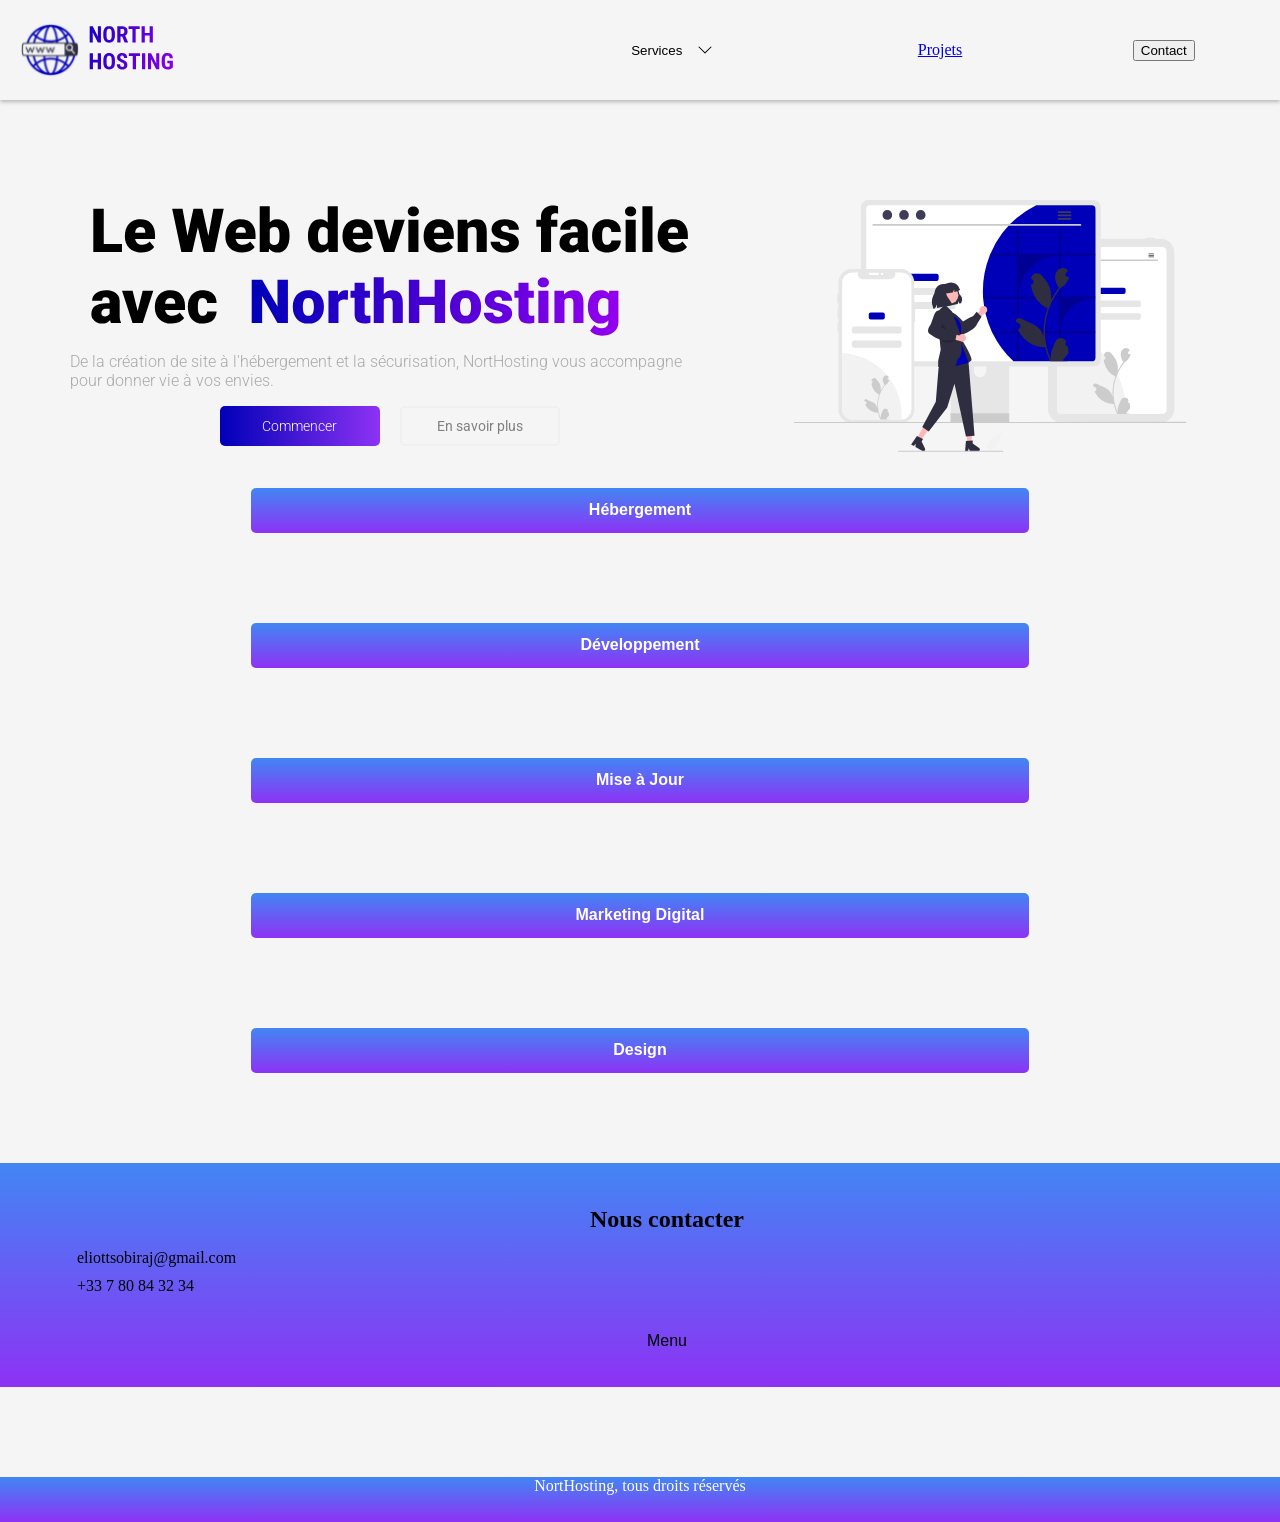
==== commit ee2f33c6: "Add files via upload" ====
--- a/nord-hosting-htdocs/index.html
+++ b/nord-hosting-htdocs/index.html
@@ -37,21 +37,132 @@
         </div>
 
         <nav>
-            <div class="menu">
-                <button class="menu_btn">Services</button>
-                <ul class="option_menu">
-                  <li>Hébergement</li>
-                  <li>Developpement d'application</li>
-                  <li>Mise à jour</li>
-                  <li>Digital Marketing</li>
-                  <li>Design d'application</li>
-                </ul>
-            </div>
-            <div class="bouton_projet_div">
-                <button class="bouton_projet">Projet</button>
-            </div>
-            <div class="bouton_contact_div">
-                <button class="bouton_contact">Contact</button>
+            <div class="link">
+                <div class="menu-contain">
+                    <div class="menu-service-contain">
+                    <button class="service">Services <svg xmlns="http://www.w3.org/2000/svg" width="16" height="16" fill="currentColor" class="bi bi-chevron-down" viewBox="0 0 16 16">
+                        <path fill-rule="evenodd" d="M1.646 4.646a.5.5 0 0 1 .708 0L8 10.293l5.646-5.647a.5.5 0 0 1 .708.708l-6 6a.5.5 0 0 1-.708 0l-6-6a.5.5 0 0 1 0-.708z"/>
+                    </svg></button>
+                    <div class="menu">
+                        <button>
+                            <svg width="35" height="35" viewBox="0 0 35 35" fill="none" xmlns="http://www.w3.org/2000/svg">
+                                <rect width="35" height="35" fill="url(#paint0_linear_15_56)"/>
+                                <path fill-rule="evenodd" clip-rule="evenodd" d="M9.50255 18.2481C9.41076 18.169 9.33755 18.0706 9.28814 17.96C9.23873 17.8493 9.21434 17.7291 9.21671 17.6079C9.21908 17.4868 9.24814 17.3676 9.30184 17.259C9.35553 17.1503 9.43253 17.0549 9.52734 16.9794L12.6423 14.5002C12.7395 14.4231 12.818 14.325 12.872 14.2132C12.9259 14.1015 12.954 13.979 12.954 13.8549C12.954 13.7308 12.9259 13.6083 12.872 13.4966C12.818 13.3849 12.7395 13.2867 12.6423 13.2096L9.52734 10.7304C9.43253 10.655 9.35553 10.5595 9.30184 10.4508C9.24814 10.3422 9.21908 10.223 9.21671 10.1019C9.21434 9.98072 9.23873 9.86052 9.28814 9.74986C9.33755 9.6392 9.41076 9.5408 9.50255 9.46168L9.80734 9.19772C9.9527 9.07175 10.1375 9.0006 10.3299 8.99661C10.5222 8.99261 10.7098 9.05602 10.8603 9.17584L15.5634 12.9208C16.2007 13.4283 16.2007 14.28 15.5634 14.7875L10.8603 18.5325C10.7098 18.6523 10.5222 18.7157 10.3299 18.7117C10.1375 18.7078 9.9527 18.6366 9.80734 18.5106L9.50255 18.2481Z" fill="url(#paint1_linear_15_56)"/>
+                                <path d="M5.10413 8.4102C5.10413 7.53338 5.45244 6.69248 6.07244 6.07247C6.69245 5.45247 7.53335 5.10416 8.41017 5.10416H26.5898C27.4666 5.10416 28.3075 5.45247 28.9275 6.07247C29.5475 6.69248 29.8958 7.53338 29.8958 8.4102V26.5898C29.8958 27.4666 29.5475 28.3075 28.9275 28.9275C28.3075 29.5475 27.4666 29.8958 26.5898 29.8958H8.41017C7.53335 29.8958 6.69245 29.5475 6.07244 28.9275C5.45244 28.3075 5.10413 27.4666 5.10413 26.5898V8.4102Z" stroke="url(#paint2_linear_15_56)" stroke-width="1.7"/>
+                                <path d="M14.5834 19.4935C14.5834 19.0371 14.9538 18.6667 15.4102 18.6667H22.0209C22.4773 18.6667 22.8477 19.0371 22.8477 19.4935V20.3189C22.8477 20.5382 22.7606 20.7486 22.6056 20.9036C22.4505 21.0587 22.2402 21.1458 22.0209 21.1458H15.4102C15.1909 21.1458 14.9806 21.0587 14.8256 20.9036C14.6705 20.7486 14.5834 20.5382 14.5834 20.3189V19.4935Z" fill="url(#paint3_linear_15_56)"/>
+                                <defs>
+                                    <linearGradient id="paint0_linear_15_56" x1="17.5" y1="0" x2="17.5" y2="35" gradientUnits="userSpaceOnUse">
+                                        <stop stop-color="white" stop-opacity="0"/>
+                                        <stop offset="1" stop-color="white" stop-opacity="0"/>
+                                    </linearGradient>
+                                    <linearGradient id="paint1_linear_15_56" x1="12.629" y1="8.99643" x2="12.629" y2="18.7119" gradientUnits="userSpaceOnUse">
+                                        <stop stop-color="#BF00FF"/>
+                                        <stop offset="1" stop-color="#0000B8"/>
+                                    </linearGradient>
+                                    <linearGradient id="paint2_linear_15_56" x1="17.5" y1="5.10416" x2="17.5" y2="29.8958" gradientUnits="userSpaceOnUse">
+                                        <stop stop-color="#BF00FF"/>
+                                        <stop offset="1" stop-color="#0000B8"/>
+                                    </linearGradient>
+                                    <linearGradient id="paint3_linear_15_56" x1="18.7156" y1="18.6667" x2="18.7156" y2="21.1458" gradientUnits="userSpaceOnUse">
+                                        <stop stop-color="#BF00FF"/>
+                                        <stop offset="1" stop-color="#0000B8"/>
+                                    </linearGradient>
+                                </defs>
+                            </svg>
+                            Hébergement</button>
+                        <button> <svg width="25" height="25" viewBox="0 0 35 35" fill="none" xmlns="http://www.w3.org/2000/svg">
+                            <rect width="25" height="25" fill="url(#paint0_linear_15_60)"/>
+                            <path fill-rule="evenodd" clip-rule="evenodd" d="M11.6725 10.0217C11.9119 10.2711 12.0424 10.6055 12.0353 10.9512C12.0282 11.2969 11.884 11.6256 11.6346 11.865L6.81333 16.4937C6.68655 16.6154 6.58568 16.7615 6.51677 16.9231C6.44786 17.0848 6.41234 17.2587 6.41234 17.4344C6.41234 17.6101 6.44786 17.784 6.51677 17.9456C6.58568 18.1073 6.68655 18.2533 6.81333 18.375L11.6346 23.0037C11.884 23.2432 12.0282 23.5719 12.0353 23.9176C12.0424 24.2633 11.9119 24.5976 11.6725 24.8471L11.2204 25.3181C10.9808 25.5674 10.652 25.7113 10.3063 25.7181C9.96061 25.7249 9.62636 25.5942 9.37708 25.3546L2.80583 19.0473C2.58918 18.8382 2.41687 18.5877 2.29919 18.3105C2.1815 18.0334 2.12085 17.7354 2.12085 17.4344C2.12085 17.1333 2.1815 16.8353 2.29919 16.5582C2.41687 16.2811 2.58918 16.0305 2.80583 15.8215L9.37708 9.51417C9.62636 9.27457 9.96061 9.14382 10.3063 9.15065C10.652 9.15749 10.9808 9.30136 11.2204 9.55062L11.6725 10.0217ZM23.6687 9.55208C23.9082 9.30262 24.2369 9.15848 24.5826 9.15137C24.9282 9.14426 25.2626 9.27476 25.5121 9.51417L32.0833 15.8215C32.9962 16.6979 32.9962 18.1694 32.0833 19.0473L25.5121 25.3546C25.2628 25.5942 24.9285 25.7249 24.5829 25.7181C24.2372 25.7113 23.9084 25.5674 23.6687 25.3181L23.2167 24.8471C22.9773 24.5976 22.8468 24.2633 22.8539 23.9176C22.861 23.5719 23.0051 23.2432 23.2546 23.0037L28.0773 18.375C28.2041 18.2533 28.3049 18.1073 28.3738 17.9456C28.4427 17.784 28.4783 17.6101 28.4783 17.4344C28.4783 17.2587 28.4427 17.0848 28.3738 16.9231C28.3049 16.7615 28.2041 16.6154 28.0773 16.4937L23.2546 11.865C23.0053 11.6254 22.8614 11.2966 22.8546 10.9509C22.8478 10.6052 22.9785 10.2709 23.2181 10.0217L23.6687 9.55062V9.55208ZM18.69 5.63937C18.7316 5.4732 18.8055 5.31686 18.9076 5.17927C19.0096 5.04169 19.1378 4.92556 19.2847 4.83753C19.4317 4.7495 19.5945 4.69129 19.764 4.66622C19.9334 4.64116 20.1061 4.64973 20.2723 4.69146L20.9037 4.84896C21.6037 5.02396 22.0267 5.73125 21.8531 6.43125L16.4792 27.9242C16.4377 28.0903 16.3639 28.2467 16.2621 28.3843C16.1602 28.5219 16.0322 28.6381 15.8854 28.7263C15.7386 28.8145 15.5759 28.8729 15.4065 28.8981C15.2371 28.9234 15.0645 28.915 14.8983 28.8735L14.2654 28.716C14.0992 28.6744 13.9429 28.6005 13.8053 28.4985C13.6677 28.3964 13.5516 28.2683 13.4636 28.1213C13.3755 27.9744 13.3173 27.8115 13.2923 27.6421C13.2672 27.4726 13.2758 27.2999 13.3175 27.1338L18.69 5.63937Z" fill="url(#paint1_linear_15_60)"/>
+                            <defs>
+                                <linearGradient id="paint0_linear_15_60" x1="17.5" y1="0" x2="17.5" y2="35" gradientUnits="userSpaceOnUse">
+                                    <stop stop-color="white" stop-opacity="0"/>
+                                    <stop offset="1" stop-color="white" stop-opacity="0"/>
+                                </linearGradient>
+                                <linearGradient id="paint1_linear_15_60" x1="17.4444" y1="4.65219" x2="17.4444" y2="28.9124" gradientUnits="userSpaceOnUse">
+                                    <stop stop-color="#BF00FF"/>
+                                    <stop offset="1" stop-color="#0000B8"/>
+                                </linearGradient>
+                            </defs>
+                        </svg>Développement</button>
+                        <button>
+                            <svg width="35" height="33" viewBox="0 0 35 33" fill="none" xmlns="http://www.w3.org/2000/svg">
+                                <rect width="35" height="33" fill="url(#paint0_linear_15_62)"/>
+                                <path d="M23.73 4.30376L25.4421 8.46038C25.5116 8.62875 25.5453 8.80839 25.5411 8.98903C25.537 9.16966 25.4951 9.34776 25.4179 9.51312C25.3407 9.67849 25.2297 9.82789 25.0912 9.95279C24.9527 10.0777 24.7895 10.1756 24.6109 10.241L20.2023 11.8553M11.1067 28.2026L10.1121 23.8439C10.0307 23.4874 10.1029 23.1151 10.3126 22.8087C10.5224 22.5024 10.8526 22.2872 11.2307 22.2104L15.8536 21.2726" stroke="url(#paint1_linear_15_62)" stroke-width="2.5" stroke-linecap="round"/>
+                                <path fill-rule="evenodd" clip-rule="evenodd" d="M24.6677 10.8185C25.7396 10.3194 26.0677 9.0145 25.1752 8.26513C23.4406 6.80872 21.2845 5.87361 18.9829 5.57955C16.6813 5.28549 14.3389 5.64586 12.2559 6.61452C10.1728 7.58318 8.44375 9.11603 7.29021 11.0168C6.13666 12.9175 5.6111 15.0997 5.78083 17.2838C5.86833 18.4085 7.16625 18.9571 8.23812 18.4594C9.00229 18.1033 9.39896 17.3099 9.3975 16.5069C9.39322 15.0918 9.81013 13.704 10.6008 12.5012C11.3915 11.2984 12.5243 10.3289 13.8703 9.70296C15.2163 9.077 16.7216 8.81968 18.215 8.96024C19.7085 9.10081 21.1301 9.63363 22.3183 10.4981C22.995 10.989 23.9035 11.1733 24.6677 10.8185ZM10.1719 22.1568C10.9375 21.802 11.846 21.9876 12.5227 22.4785C13.7109 23.343 15.1326 23.8758 16.626 24.0164C18.1194 24.157 19.6247 23.8996 20.9707 23.2737C22.3168 22.6477 23.4495 21.6782 24.2402 20.4754C25.0309 19.2727 25.4478 17.8848 25.4435 16.4698C25.4421 15.6668 25.8373 14.8734 26.6029 14.5173C27.6748 14.0195 28.9727 14.5681 29.0602 15.6915C29.2296 17.8755 28.7038 20.0574 27.5502 21.9579C26.3965 23.8584 24.6675 25.3911 22.5844 26.3596C20.5014 27.328 18.1592 27.6883 15.8578 27.3942C13.5563 27.1001 11.4003 26.165 9.66583 24.7087C8.77333 23.9608 9.10146 22.6559 10.1733 22.1581L10.1719 22.1568Z" fill="url(#paint2_linear_15_62)"/>
+                                <defs>
+                                    <linearGradient id="paint0_linear_15_62" x1="17.5" y1="0" x2="17.5" y2="33" gradientUnits="userSpaceOnUse">
+                                        <stop stop-color="white" stop-opacity="0"/>
+                                        <stop offset="1" stop-color="white" stop-opacity="0"/>
+                                    </linearGradient>
+                                    <linearGradient id="paint1_linear_15_62" x1="17.8105" y1="4.30376" x2="17.8105" y2="28.2026" gradientUnits="userSpaceOnUse">
+                                        <stop stop-color="#BF00FF"/>
+                                        <stop offset="1" stop-color="#0000B8"/>
+                                    </linearGradient>
+                                    <linearGradient id="paint2_linear_15_62" x1="17.4205" y1="5.47992" x2="17.4205" y2="27.4939" gradientUnits="userSpaceOnUse">
+                                        <stop stop-color="#BF00FF"/>
+                                        <stop offset="1" stop-color="#0000B8"/>
+                                    </linearGradient>
+                                </defs>
+                            </svg>
+                            Mise à jour</button>
+                        <button><svg width="35" height="35" viewBox="0 0 35 35" fill="none" xmlns="http://www.w3.org/2000/svg">
+                            <rect width="35" height="35" fill="url(#paint0_linear_15_65)"/>
+                            <path d="M5.83337 24.6998L14.5834 13.7623L21.875 19.5956L29.8959 10.1165" stroke="url(#paint1_linear_15_65)" stroke-width="2" stroke-linecap="round" stroke-linejoin="round"/>
+                            <path d="M14.5833 15.9498C16.1941 15.9498 17.5 14.644 17.5 13.0331C17.5 11.4223 16.1941 10.1165 14.5833 10.1165C12.9725 10.1165 11.6666 11.4223 11.6666 13.0331C11.6666 14.644 12.9725 15.9498 14.5833 15.9498Z" fill="url(#paint2_linear_15_65)"/>
+                            <path d="M24.519 20.4167C24.519 21.1902 24.2117 21.9321 23.6647 22.4791C23.1177 23.026 22.3759 23.3333 21.6023 23.3333C20.8288 23.3333 20.0869 23.026 19.5399 22.4791C18.993 21.9321 18.6857 21.1902 18.6857 20.4167C18.6857 19.6431 18.993 18.9013 19.5399 18.3543C20.0869 17.8073 20.8288 17.5 21.6023 17.5C22.3759 17.5 23.1177 17.8073 23.6647 18.3543C24.2117 18.9013 24.519 19.6431 24.519 20.4167Z" fill="url(#paint3_linear_15_65)"/>
+                            <path d="M5.83329 27.6165C7.44412 27.6165 8.74996 26.3106 8.74996 24.6998C8.74996 23.089 7.44412 21.7831 5.83329 21.7831C4.22246 21.7831 2.91663 23.089 2.91663 24.6998C2.91663 26.3106 4.22246 27.6165 5.83329 27.6165Z" fill="url(#paint4_linear_15_65)"/>
+                            <path d="M32.8125 10.2083C32.8125 10.9819 32.5052 11.7238 31.9582 12.2707C31.4112 12.8177 30.6693 13.125 29.8958 13.125C29.1222 13.125 28.3804 12.8177 27.8334 12.2707C27.2864 11.7238 26.9791 10.9819 26.9791 10.2083C26.9791 9.43479 27.2864 8.69292 27.8334 8.14594C28.3804 7.59896 29.1222 7.29167 29.8958 7.29167C30.6693 7.29167 31.4112 7.59896 31.9582 8.14594C32.5052 8.69292 32.8125 9.43479 32.8125 10.2083Z" fill="url(#paint5_linear_15_65)"/>
+                            <defs>
+                                <linearGradient id="paint0_linear_15_65" x1="17.5" y1="0" x2="17.5" y2="35" gradientUnits="userSpaceOnUse">
+                                    <stop stop-color="white" stop-opacity="0"/>
+                                    <stop offset="1" stop-color="white" stop-opacity="0"/>
+                                </linearGradient>
+                                <linearGradient id="paint1_linear_15_65" x1="17.8646" y1="10.1165" x2="17.8646" y2="24.6998" gradientUnits="userSpaceOnUse">
+                                    <stop stop-color="#BF00FF"/>
+                                    <stop offset="1" stop-color="#0000B8"/>
+                                </linearGradient>
+                                <linearGradient id="paint2_linear_15_65" x1="14.5833" y1="10.1165" x2="14.5833" y2="15.9498" gradientUnits="userSpaceOnUse">
+                                    <stop stop-color="#BF00FF"/>
+                                    <stop offset="1" stop-color="#0000B8"/>
+                                </linearGradient>
+                                <linearGradient id="paint3_linear_15_65" x1="21.6023" y1="17.5" x2="21.6023" y2="23.3333" gradientUnits="userSpaceOnUse">
+                                    <stop stop-color="#BF00FF"/>
+                                    <stop offset="1" stop-color="#0000B8"/>
+                                </linearGradient>
+                                <linearGradient id="paint4_linear_15_65" x1="5.83329" y1="21.7831" x2="5.83329" y2="27.6165" gradientUnits="userSpaceOnUse">
+                                    <stop stop-color="#BF00FF"/>
+                                    <stop offset="1" stop-color="#0000B8"/>
+                                </linearGradient>
+                                <linearGradient id="paint5_linear_15_65" x1="29.8958" y1="7.29167" x2="29.8958" y2="13.125" gradientUnits="userSpaceOnUse">
+                                    <stop stop-color="#BF00FF"/>
+                                    <stop offset="1" stop-color="#0000B8"/>
+                                </linearGradient>
+                            </defs>
+                        </svg>
+                            Digital Marketing</button>
+                        <button>
+                            <svg width="35" height="35" viewBox="0 0 35 35" fill="none" xmlns="http://www.w3.org/2000/svg">
+                                <rect width="35" height="35" fill="url(#paint0_linear_15_71)"/>
+                                <path d="M20.0711 9.73L21.9042 7.89542C22.1751 7.62445 22.4967 7.40951 22.8506 7.26286C23.2045 7.11621 23.5839 7.04073 23.967 7.04073C24.3502 7.04073 24.7295 7.11621 25.0835 7.26286C25.4374 7.40951 25.759 7.62445 26.0298 7.89542C26.3008 8.16627 26.5158 8.48785 26.6624 8.84179C26.8091 9.19574 26.8845 9.57511 26.8845 9.95823C26.8845 10.3413 26.8091 10.7207 26.6624 11.0747C26.5158 11.4286 26.3008 11.7502 26.0298 12.021L24.1938 13.8542M20.0711 9.73L6.67922 23.1204L6.43713 27.4881L10.8048 27.246L24.1938 13.8542M20.0711 9.73L24.1938 13.8542M26.0298 12.0196L29.123 15.1142L21.9042 22.3329" stroke="url(#paint1_linear_15_71)" stroke-width="2" stroke-linecap="round" stroke-linejoin="round"/>
+                                <defs>
+                                    <linearGradient id="paint0_linear_15_71" x1="17.5" y1="0" x2="17.5" y2="35" gradientUnits="userSpaceOnUse">
+                                        <stop stop-color="white" stop-opacity="0"/>
+                                        <stop offset="1" stop-color="white" stop-opacity="0"/>
+                                    </linearGradient>
+                                    <linearGradient id="paint1_linear_15_71" x1="17.7801" y1="7.04073" x2="17.7801" y2="27.4881" gradientUnits="userSpaceOnUse">
+                                        <stop stop-color="#BF00FF"/>
+                                        <stop offset="1" stop-color="#0000B8"/>
+                                    </linearGradient>
+                                </defs>
+                            </svg>
+                            Design d'application</button>
+                    </div>
+                    </div>
+                <div><a href="#Projet">Projets</a></div>
+                    <button class="bouton_contact">Contact</button>
+
+
+                </div>
             </div>
         </nav>
     </header>
@@ -95,7 +206,7 @@
     </div>
 
     <div class="elements">
-        <button>Hébergement</button>
+        <a href=""><button>Hébergement</button></a>
         <button>Développement</button>
         <button>Mise à Jour</button>
         <button>Marketing Digital</button>
--- a/nord-hosting-htdocs/style.css
+++ b/nord-hosting-htdocs/style.css
@@ -1,5 +1,3 @@
-
-
 body {
     display: flex;
     justify-content: center;
@@ -24,92 +22,69 @@
 
 nav {
     display: flex;
-    justify-content: space-between;
-    align-items: center;
-    padding: 10vw;
-  }
-  
+    justify-content: center;
+    align-items: center;
+}
+
+.menu-contain {
+    display: flex;
+    justify-content: space-around;
+    align-items: center;
+    width: 60vw;
+    height: 100px;
+    position: relative;
+}
+
+.menu-service-contain:hover .menu {
+    display: flex;
+    flex-direction: column;
+    padding: 20px ;
+    background-color: #F5F5F5;
+}
+
 .menu {
-    position: relative;
-    display: flex;
-    justify-content: center;
-}
-  
-.menu_btn {
-    position: relative;
-    background-color: transparent;
-    border: none;
-    cursor: pointer;
-}
-  
-.option_menu {
     display: none;
     position: absolute;
-    top: 100%;
-    left: 0;
-    z-index: 1;
-    list-style-type: none;
-    padding: 0;
-    margin: 0;
-}
-  
-.menu_btn:hover + .option_menu,
-  .option_menu:hover {
-    display: block;
-}
-  
-.option_menu li {
-    display: block;
-    padding: 20px;
-    background-color: #F5F5F5;
-  }
-  
-.bouton_projet_div{
-    padding: 0;
+    top: 70px;
+    height: 280px;
+    width: 240px;
+    border-radius: 18px;
     background: #F5F5F5;
-    border: none;
-    cursor: pointer;
-    border-radius: 40px;
-    display: inline-block;
-    font-family: Roboto, sans-serif;
-}
-.bouton_projet{
-    width: 120px;
-    height: 40px;
-    letter-spacing: 1px;
-    color: rgb(0, 0, 0);
-    font-size: 15px;
-    font-family: Roboto, sans-serif;
+    box-shadow: 0px 4px 4px 0px rgba(0, 0, 0, 0.25);
+}
+
+.menu button{
+    height: 150px;
+    position: relative;
+    display: flex;
+    justify-content: center;
+    align-items: center;
+    color: rgba(0, 0, 0, 0.47);
+    text-align: center;
+    font-size: 17px;
+    font-family: Roboto;
+    font-style: normal;
     font-weight: 300;
-    background: none;
-    border: none;
-    cursor: pointer;
-}
-
-
-
-.bouton_contact_div{
-    position: relative;
-    padding: 0;
-    background: linear-gradient(to right, #0000B8, #8d32f4);
-    border: none;
-    cursor: pointer;
-    border-radius: 40px;
-    display: inline-block;
-    font-family: Roboto, sans-serif;
-}
-.bouton_contact{
-    width: 120px;
-    height: 40px;
-    letter-spacing: 1px;
-    color: white;
-    font-size: 15px;
-    font-family: Roboto, sans-serif;
-    font-weight: 300;
-    background: none;
-    border: none;
-    cursor: pointer;
-}
+    border: none;
+    background-color: transparent;
+    line-height: normal;
+    transition-duration: 3ms;
+
+}
+
+.menu button:hover{
+    border-radius: 7px;
+    background: rgba(217, 217, 217, 0.49);
+    color: black;
+}
+
+.menu svg{
+    height: 25px;
+    width: 25px;
+    position: absolute;
+    left: 10px;
+}
+
 
 article {
     margin-top: 100px;
@@ -130,7 +105,7 @@
     font-weight: 300;
 }
 
-article button.Commencer{
+article button.Commencer {
     font-size: 14px;
     background: linear-gradient(to right, #0000B8, #8d32f4);
     color: white;
@@ -139,10 +114,11 @@
     width: 160px;
     border-radius: 5px;
     font-weight: 300;
-    font-family: Roboto,sans-serif;
-    cursor: pointer;
-}
-article button.ESP{
+    font-family: Roboto, sans-serif;
+    cursor: pointer;
+}
+
+article button.ESP {
     font-size: 14px;
     font-weight: 400;
     height: 40px;
@@ -154,7 +130,6 @@
     background: #F5F5F5;
     cursor: pointer;
     border: 2px solid #f0f0f0;
-
 }
 
 .elements button {
@@ -169,7 +144,6 @@
     margin-bottom: 10vh;
     background: linear-gradient(to bottom, #4286f4, #8d32f4);
     width: 100%;
-
 }
 
 .Contact {
@@ -180,7 +154,7 @@
     margin-left: 0;
     float: left;
     background: linear-gradient(to bottom, #4286f4, #8d32f4);
-  }
+}
 
 .Contact h1 {
     font-size: 24px;
@@ -230,21 +204,19 @@
     width: 100%;
 }
 
-footer p{
+footer p {
     display: flex;
     justify-content: center;
     margin-top: auto;
 }
 
-
-.logo{
+.logo {
     display: flex;
     align-items: center;
     margin-left: 20px;
 }
 
-
-.titletext{
+.titletext {
     display: flex;
     width: 50vw;
     flex-direction: column;
@@ -254,8 +226,21 @@
     margin-left: 60px;
 }
 
-.titlebtn{
-    display: flex;
-    justify-content: center;
+.titlebtn {
+        display: flex;
+    justify-content: center;
+    align-items: center;
+}
+
+
+
+.service{
+    width: 150px;
+    display: flex;
+    justify-content: center;
+    gap: 15px;
+    background-color: transparent;
+    border: none ;
+    height: 50px;
     align-items: center;
 }
